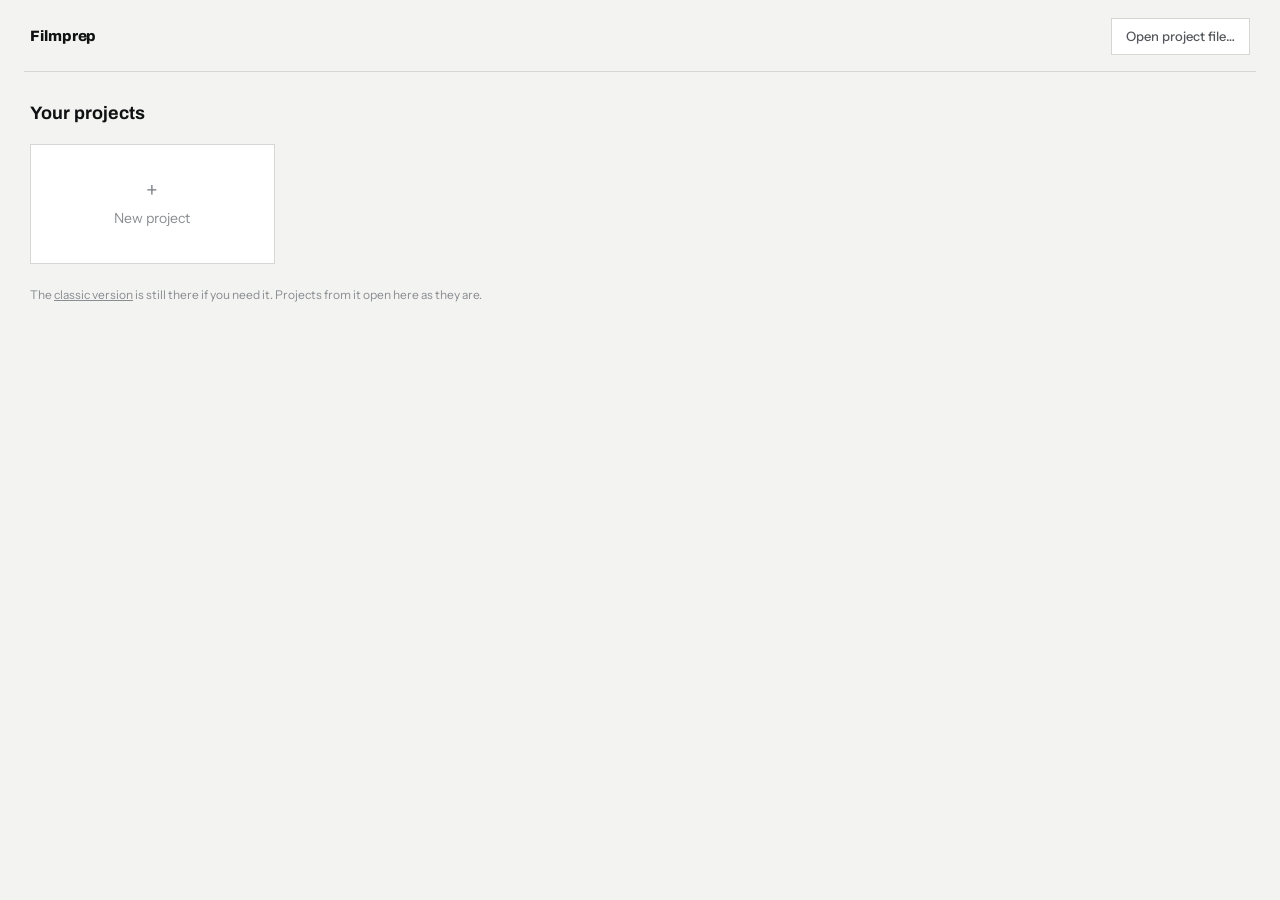
==== index.html @ c328f3a4 "Phase 5e: PDF exports for the shot list, breakdown, schedule and callsheet - New Rev. 08 PDF module " ====
<!doctype html>
<html lang="en">
<head>
<meta charset="utf-8">
<meta name="viewport" content="width=device-width, initial-scale=1, viewport-fit=cover">
<title>Filmprep</title>
<link rel="icon" href="data:,">
<link rel="preconnect" href="https://fonts.googleapis.com">
<link rel="preconnect" href="https://fonts.gstatic.com" crossorigin>
<link href="https://fonts.googleapis.com/css2?family=Instrument+Sans:ital,wght@0,400;0,500;0,600;0,700;1,400&family=Archivo:wght@500;600;700;800;900&family=Courier+Prime:wght@400;700&display=swap" rel="stylesheet">
<link rel="stylesheet" href="css/app.css">
<link rel="stylesheet" href="css/script.css">
<link rel="stylesheet" href="css/shotlist.css">
<link rel="stylesheet" href="css/breakdown.css">
<link rel="stylesheet" href="css/schedule.css">
<link rel="stylesheet" href="css/forms.css">
<link rel="stylesheet" href="css/floorplan.css">
</head>
<body>

<div id="boot" class="boot">Loading your projects…</div>

<!-- ============ home: your projects ============ -->
<div id="home" class="home" hidden>
  <header class="home-top">
    <span class="tb-brand is-static">Filmprep</span>
    <div class="tb-right">
      <button class="btn ghost" id="homeOpenFile" type="button">Open project file…</button>
      <input type="file" id="homeOpenFileInput" accept=".json,application/json" hidden>
    </div>
  </header>
  <main class="home-main">
    <h2>Your projects</h2>
    <p id="homeNotice" class="notice" hidden></p>
    <div class="home-grid" id="homeGrid"></div>
    <p class="home-foot">The <a href="classic/" id="classicLink" target="_blank" rel="noopener">classic version</a> is still there if you need it. Projects from it open here as they are.</p>
  </main>
</div>

<!-- ============ editor ============ -->
<div id="editor" class="appshell" hidden>
  <div class="appbar" id="appbar">
  <header class="topbar">
    <div class="tb-left">
      <button class="tb-brand" id="goHome" type="button" title="Back to your projects">Filmprep</button>
      <div class="tb-proj">
        <span class="dot" aria-hidden="true"></span>
        <b id="projName" title="Click to rename" tabindex="0"></b>
      </div>
    </div>
    <div class="tb-right">
      <button class="iconbtn" id="undoBtn" type="button" title="Undo (Ctrl/⌘ Z)" aria-label="Undo" disabled>
        <svg width="16" height="16" viewBox="0 0 16 16" fill="none" aria-hidden="true"><path d="M5.5 3.5L2.5 6.5l3 3" stroke="currentColor" stroke-width="1.4" stroke-linecap="round" stroke-linejoin="round"/><path d="M3 6.5h6.5a3.5 3.5 0 010 7H7" stroke="currentColor" stroke-width="1.4" stroke-linecap="round"/></svg>
      </button>
      <button class="iconbtn" id="redoBtn" type="button" title="Redo (Shift Ctrl/⌘ Z)" aria-label="Redo" disabled>
        <svg width="16" height="16" viewBox="0 0 16 16" fill="none" aria-hidden="true"><path d="M10.5 3.5l3 3-3 3" stroke="currentColor" stroke-width="1.4" stroke-linecap="round" stroke-linejoin="round"/><path d="M13 6.5H6.5a3.5 3.5 0 000 7H9" stroke="currentColor" stroke-width="1.4" stroke-linecap="round"/></svg>
      </button>
      <span class="tb-meta" id="saveMeta" aria-live="polite"></span>
      <button class="iconbtn" id="shareBtn" type="button" title="Save project file" aria-label="Save project file">
        <svg width="16" height="16" viewBox="0 0 16 16" fill="none" aria-hidden="true"><path d="M8 10V2.5M5 5.5l3-3 3 3" stroke="currentColor" stroke-width="1.4" stroke-linecap="round" stroke-linejoin="round"/><path d="M3 9v4.5h10V9" stroke="currentColor" stroke-width="1.4" stroke-linecap="round" stroke-linejoin="round"/></svg>
      </button>
      <button class="iconbtn iconbtn-lg" id="settingsBtn" type="button" title="Settings" aria-label="Settings">
        <svg width="19" height="19" viewBox="0 0 24 24" fill="none" stroke="currentColor" stroke-width="1.6" stroke-linecap="round" stroke-linejoin="round" aria-hidden="true"><circle cx="12" cy="12" r="3"/><path d="M19.4 15a1.65 1.65 0 0 0 .33 1.82l.06.06a2 2 0 1 1-2.83 2.83l-.06-.06a1.65 1.65 0 0 0-1.82-.33 1.65 1.65 0 0 0-1 1.51V21a2 2 0 1 1-4 0v-.09A1.65 1.65 0 0 0 9 19.4a1.65 1.65 0 0 0-1.82.33l-.06.06a2 2 0 1 1-2.83-2.83l.06-.06a1.65 1.65 0 0 0 .33-1.82 1.65 1.65 0 0 0-1.51-1H3a2 2 0 1 1 0-4h.09A1.65 1.65 0 0 0 4.6 9a1.65 1.65 0 0 0-.33-1.82l-.06-.06a2 2 0 1 1 2.83-2.83l.06.06a1.65 1.65 0 0 0 1.82.33H9a1.65 1.65 0 0 0 1-1.51V3a2 2 0 1 1 4 0v.09a1.65 1.65 0 0 0 1 1.51 1.65 1.65 0 0 0 1.82-.33l.06-.06a2 2 0 1 1 2.83 2.83l-.06.06a1.65 1.65 0 0 0-.33 1.82V9a1.65 1.65 0 0 0 1.51 1H21a2 2 0 1 1 0 4h-.09a1.65 1.65 0 0 0-1.51 1z"/></svg>
      </button>
      <button class="btn accent" id="exportBtn" type="button">Export</button>
    </div>
  </header>

  <nav class="tabbar" id="tabbar" aria-label="Pages">
    <button type="button" data-page="script">Script</button>
    <button type="button" data-page="shotlist">Shotlist</button>
    <button type="button" data-page="breakdown">Breakdown</button>
    <button type="button" data-page="schedule">Schedule</button>
    <button type="button" data-page="floorplan">Floor plan</button>
    <button type="button" data-page="callsheet">Callsheet</button>
    <button type="button" class="tb-more" id="moreBtn" aria-expanded="false">More <span class="car" aria-hidden="true">▾</span></button>
  </nav>
  <nav class="moredrop" id="moredrop" aria-label="More pages" hidden>
    <button type="button" data-page="camera">Camera</button>
    <button type="button" data-page="locations">Locations</button>
    <button type="button" data-page="sun">Sun path</button>
    <button type="button" data-page="crew">Crew</button>
  </nav>
  </div>

  <main id="page" class="page-host"></main>
</div>

<div id="modalHost"></div>
<div id="toast" class="toast" role="status" aria-live="polite" hidden></div>

<script src="js/store.js"></script>
<script src="js/legacy.js"></script>
<script src="js/script-parse.js"></script>
<script src="js/script.js"></script>
<script src="js/shotlist.js"></script>
<script src="js/breakdown.js"></script>
<script src="js/schedule.js"></script>
<script src="js/formpage.js"></script>
<script src="js/camera.js"></script>
<script src="js/locations.js"></script>
<script src="js/crew.js"></script>
<script src="js/sun.js"></script>
<script src="js/floorplan.js"></script>
<script src="js/callsheet.js"></script>
<script src="js/pdf.js"></script>
<script src="js/app.js"></script>
</body>
</html>
---- css/app.css ----
/* Filmprep, Rev. 08 design.
   Layout: a header bar with the project and history controls, the page tabs under it,
   then one working window per page. Hard corners, hairline rules, one orange accent. */
:root{
  --bg:#F3F3F1;
  --bg-raised:#FFFFFF;
  --ink:#101112;
  --ink-soft:#54575C;
  --ink-faint:#8A8D92;
  --line:#D6D6D3;
  --line-strong:#101112;
  --accent:#FF4311;
  --accent-ink:#FFFFFF;
  --danger:#C0392B;

  --cam:#1F6B4A; --light:#A86A00; --notes:#4B44A8;

  --font-ui:"Instrument Sans", ui-sans-serif, system-ui, -apple-system, "Segoe UI", sans-serif;
  --font-display:"Archivo", "Instrument Sans", ui-sans-serif, system-ui, sans-serif;
  --font-script:"Courier Prime", "Courier New", Courier, monospace;

  color-scheme:light;
}
@media (prefers-color-scheme: dark){
  :root:not([data-theme="light"]){
    --bg:#131315; --bg-raised:#1B1B1E; --ink:#F2F2F0; --ink-soft:#AFB1B5; --ink-faint:#717479;
    --line:#333336; --line-strong:#F2F2F0; --accent:#FF5A2E; --accent-ink:#131315; --danger:#E5675A;
    --cam:#7FD6AE; --light:#E8C24E; --notes:#A9A3EE;
    color-scheme:dark;
  }
}
:root[data-theme="dark"]{
  --bg:#131315; --bg-raised:#1B1B1E; --ink:#F2F2F0; --ink-soft:#AFB1B5; --ink-faint:#717479;
  --line:#333336; --line-strong:#F2F2F0; --accent:#FF5A2E; --accent-ink:#131315; --danger:#E5675A;
  --cam:#7FD6AE; --light:#E8C24E; --notes:#A9A3EE;
  color-scheme:dark;
}

*{ box-sizing:border-box; }
html, body{ margin:0; }
html{ scroll-padding-top:calc(var(--appbar-h, 0px) + 12px); }
body{ background:var(--bg); color:var(--ink); font-family:var(--font-ui); font-size:14px; line-height:1.45;
  -webkit-font-smoothing:antialiased; }
h1, h2, h3, h4{ margin:0; text-wrap:balance; }
button, input, select, textarea{ font:inherit; color:inherit; }
button{ cursor:pointer; }
a{ color:inherit; }
:focus-visible{ outline:2px solid var(--accent); outline-offset:2px; }
[hidden]{ display:none !important; }

.boot{ padding:40px 28px; color:var(--ink-faint); font-size:13px; }

/* ---------- buttons ---------- */
.btn{
  font-size:13px; font-weight:600; border:1px solid var(--line-strong); background:var(--bg-raised);
  color:var(--ink); padding:8px 14px; display:inline-flex; align-items:center; gap:7px; border-radius:0;
  white-space:nowrap;
}
.btn:hover{ background:var(--bg); }
.btn.ghost{ border-color:var(--line); color:var(--ink-soft); font-weight:500; }
.btn.ghost:hover{ color:var(--ink); border-color:var(--ink-soft); background:var(--bg-raised); }
.btn.solid{ background:var(--ink); color:var(--bg-raised); border-color:var(--ink); }
.btn.solid:hover{ background:var(--ink-soft); border-color:var(--ink-soft); }
.btn.accent{ background:var(--accent); color:var(--accent-ink); border-color:var(--accent); }
.btn.accent:hover{ filter:brightness(1.06); background:var(--accent); }
.btn[disabled]{ opacity:.4; cursor:default; }

.iconbtn{
  width:34px; height:34px; display:inline-flex; align-items:center; justify-content:center; flex:none;
  background:var(--bg-raised); border:1px solid var(--line); color:var(--ink-soft); padding:0; border-radius:0;
}
.iconbtn:hover:not([disabled]){ color:var(--ink); border-color:var(--ink-soft); }
.iconbtn[disabled]{ opacity:.35; cursor:default; }
.iconbtn.pulse{ animation:pulse .28s ease-out; }
@keyframes pulse{ 0%{ transform:scale(1); } 40%{ transform:scale(.9); } 100%{ transform:scale(1); } }

/* ---------- app shell ---------- */
.appshell{ min-height:100vh; padding:0 24px 48px; }
/* the header and the page tabs stay in view however far down a page goes */
.appbar{ position:sticky; top:0; z-index:60; background:var(--bg); margin:0 -24px 18px; padding:18px 24px 0;
  border-bottom:1px solid var(--line); }
.topbar{
  display:flex; align-items:center; justify-content:space-between; gap:18px; flex-wrap:wrap;
  padding:0 6px 16px; margin-bottom:6px; border-bottom:1px solid var(--line);
}
.tb-left{ display:flex; align-items:center; gap:16px; min-width:0; }
.tb-brand{
  font-family:var(--font-display); font-weight:800; font-size:15px; letter-spacing:-.005em;
  background:none; border:none; padding:0; color:var(--ink);
}
button.tb-brand:hover{ color:var(--ink-soft); }
.tb-brand.is-static{ cursor:default; }
.tb-proj{ display:flex; align-items:center; gap:9px; color:var(--ink-soft); font-size:13px;
  padding-left:16px; border-left:1px solid var(--line); min-width:0; }
.tb-proj .dot{ width:6px; height:6px; background:var(--accent); flex:none; }
.tb-proj b{ color:var(--ink); font-weight:600; cursor:text; white-space:nowrap; overflow:hidden;
  text-overflow:ellipsis; max-width:40ch; outline:none; border-bottom:1px solid transparent; }
.tb-proj b:hover{ border-bottom-color:var(--line); }
.tb-proj b[contenteditable="true"]{ border-bottom-color:var(--ink); overflow:visible; text-overflow:clip; }
.tb-right{ display:flex; align-items:center; gap:10px; }
.tb-meta{ font-size:12px; color:var(--ink-faint); min-width:9em; text-align:right; white-space:nowrap; }
.tb-meta.is-error{ color:var(--danger); }

/* page tabs, under the header */
.tabbar{ display:flex; align-items:center; gap:22px; margin-bottom:-1px; overflow-x:auto; scrollbar-width:none; }
.tabbar::-webkit-scrollbar{ display:none; }
.tabbar button{
  font-size:13.5px; color:var(--ink-soft); background:none; border:none; border-bottom:2px solid transparent;
  padding:10px 4px; white-space:nowrap; display:flex; align-items:center; gap:6px; border-radius:0;
}
.tabbar button:hover{ color:var(--ink); }
.tabbar button.active{ color:var(--ink); font-weight:600; border-bottom-color:var(--accent); }
.tabbar .car{ font-size:10px; }

.moredrop{ display:flex; flex-wrap:wrap; border:1px solid var(--line-strong); background:var(--bg-raised); margin:8px 0 14px; }
.moredrop button{
  flex:1 1 150px; display:flex; align-items:center; gap:10px; padding:13px 16px; font-size:13px; color:var(--ink-soft);
  background:none; border:none; border-right:1px solid var(--line); text-align:left; border-radius:0;
}
.moredrop button:last-child{ border-right:none; }
.moredrop button:hover{ color:var(--ink); background:var(--bg); }
.moredrop button.active{ color:var(--bg-raised); font-weight:600; background:var(--ink); }

/* a page: optional tool rail on the left, the working window on the right */
.shell-body{ display:grid; grid-template-columns:230px minmax(0, 1fr); gap:18px; align-items:start; }
.toolrail{ background:var(--bg-raised); border:1px solid var(--line); }
.tr-h{ font-size:11px; font-weight:600; color:var(--ink-faint); padding:14px 16px 10px; letter-spacing:.02em; }
.workwindow{ background:var(--bg-raised); border:1px solid var(--line); min-width:0; }
.pg-toolbar{ display:flex; align-items:center; justify-content:space-between; gap:16px; flex-wrap:wrap;
  padding:18px 20px; border-bottom:1px solid var(--line); }
.pg-toolbar .left{ display:flex; align-items:baseline; gap:14px; flex-wrap:wrap; }
.pg-toolbar h3{ font-family:var(--font-display); font-weight:700; font-size:16px; }
.pg-toolbar .count{ font-size:12.5px; color:var(--ink-faint); }

/* ---------- home ---------- */
.home{ min-height:100vh; padding:18px 24px 48px; }
.home-top{ display:flex; align-items:center; justify-content:space-between; gap:16px;
  padding:0 6px 16px; border-bottom:1px solid var(--line); }
.home-main{ padding:28px 6px; }
.home-main h2{ font-family:var(--font-display); font-weight:700; font-size:18px; margin-bottom:18px; }
/* cards share their hairlines (the -1px margins), and empty grid cells stay page-coloured */
.home-grid{ display:grid; grid-template-columns:repeat(auto-fill, minmax(210px, 1fr)); padding:0 1px 1px 0; }
.home-card{ background:var(--bg-raised); position:relative; min-height:120px; display:flex;
  border:1px solid var(--line); margin:0 -1px -1px 0; }
.home-card .open{
  flex:1; display:flex; flex-direction:column; gap:10px; padding:18px; text-align:left;
  background:none; border:none; border-radius:0; min-width:0;
}
.home-card .open:hover{ background:var(--bg); }
.home-card .hc-name{ font-family:var(--font-display); font-weight:700; font-size:14.5px; overflow-wrap:anywhere; padding-right:24px; }
.home-card .hc-name[contenteditable="true"]{ outline:none; border-bottom:1px solid var(--ink); cursor:text; }
.home-card .hc-meta{ font-size:11.5px; color:var(--ink-faint); margin-top:auto; }
.home-card .hc-menu{ position:absolute; top:10px; right:10px; width:26px; height:26px; background:none;
  border:1px solid transparent; color:var(--ink-faint); font-size:15px; line-height:1; padding:0; border-radius:0; }
.home-card .hc-menu:hover{ color:var(--ink); border-color:var(--line); background:var(--bg-raised); }
.home-card.new .open{ align-items:center; justify-content:center; color:var(--ink-faint); gap:6px; }
.home-card.new .open:hover{ color:var(--ink); }
.home-card.new .plus{ font-size:22px; line-height:1; }
.notice{ margin:0 0 18px; padding:12px 14px; border:1px solid var(--line); border-left:3px solid var(--accent);
  background:var(--bg-raised); font-size:13px; color:var(--ink-soft); max-width:760px; }
.home-foot{ margin-top:22px; font-size:12px; color:var(--ink-faint); }

/* ---------- popover menu ---------- */
.menu{ position:fixed; z-index:90; min-width:180px; background:var(--bg-raised); border:1px solid var(--line-strong);
  padding:4px 0; box-shadow:0 12px 28px -14px rgba(0,0,0,.35); }
.menu-label{ font-size:10.5px; font-weight:600; color:var(--ink-faint); letter-spacing:.04em; padding:8px 14px 4px; }
.menu-item{ display:flex; width:100%; align-items:center; justify-content:space-between; gap:16px; padding:8px 14px;
  font-size:13px; background:none; border:none; text-align:left; color:var(--ink); border-radius:0; }
.menu-item:hover:not([disabled]){ background:var(--bg); }
.menu-item[disabled]{ color:var(--ink-faint); cursor:default; }
.menu-item .hint{ font-size:11px; color:var(--ink-faint); }
.menu-item.danger{ color:var(--danger); }
.menu-item.armed{ font-weight:700; }
.menu-sep{ height:1px; background:var(--line); margin:4px 0; }

/* ---------- modal ---------- */
.modal-backdrop{ position:fixed; inset:0; z-index:100; background:rgba(10,10,12,.45); display:flex;
  align-items:flex-start; justify-content:center; padding:8vh 16px 16px; overflow-y:auto; }
.modal{ background:var(--bg-raised); border:1px solid var(--line-strong); width:100%; max-width:640px; }
.modal-head{ display:flex; align-items:center; justify-content:space-between; gap:12px; padding:16px 20px;
  border-bottom:1px solid var(--line); }
.modal-head h3{ font-family:var(--font-display); font-weight:700; font-size:16px; }
.modal-body{ padding:18px 20px 20px; display:grid; gap:14px; }
.modal-body > p{ margin:0; font-size:13px; color:var(--ink-soft); line-height:1.55; }

/* settings: dropdown lists */
.pref-cols{ display:flex; flex-wrap:wrap; gap:6px; }
.pref-cols button{ font-size:12.5px; padding:6px 11px; border:1px solid var(--line); background:var(--bg-raised);
  color:var(--ink-soft); border-radius:0; }
.pref-cols button.on{ border-color:var(--ink); color:var(--ink); background:var(--bg); font-weight:600; }
.pref-opts{ display:flex; flex-wrap:wrap; gap:6px; }
.pref-opt{ font-size:12.5px; padding:5px 10px; border:1px solid var(--line-strong); background:var(--bg-raised);
  border-radius:0; display:inline-flex; align-items:center; gap:6px; }
.pref-opt.off{ border-style:dashed; border-color:var(--line); color:var(--ink-faint); text-decoration:line-through; }
.pref-opt .x{ color:var(--ink-faint); font-size:13px; }
.pref-add{ display:flex; gap:8px; }
.pref-add input{ flex:1; min-width:0; padding:7px 9px; border:1px solid var(--line-strong); background:var(--bg-raised); border-radius:0; }
.seg{ display:inline-flex; border:1px solid var(--line); }
.seg button{ font-size:12.5px; padding:6px 12px; background:none; border:none; border-right:1px solid var(--line); color:var(--ink-soft); border-radius:0; }
.seg button:last-child{ border-right:none; }
.seg button.on{ background:var(--ink); color:var(--bg-raised); font-weight:600; }
.field-label{ font-size:11px; font-weight:600; color:var(--ink-faint); letter-spacing:.03em; }

/* ---------- toast ---------- */
.toast{ position:fixed; left:50%; bottom:24px; transform:translateX(-50%); z-index:120; background:var(--ink);
  color:var(--bg-raised); font-size:13px; padding:10px 16px; max-width:min(560px, calc(100vw - 32px)); }

/* ---------- narrow screens ---------- */
@media (max-width: 760px){
  .home{ padding:14px 16px 40px; }
  .appshell{ padding:0 16px 40px; }
  .appbar{ margin:0 -16px 14px; padding:10px 16px 0; }
  .topbar{ padding-bottom:10px; gap:10px; }
  .shell-body{ grid-template-columns:1fr; }
  .tb-meta{ display:none; }
  .tb-proj b{ max-width:20ch; }
}
@media (prefers-reduced-motion: reduce){
  .iconbtn.pulse{ animation:none; }
}
---- css/script.css ----
/* Script page, Rev. 08: scene rail on the left, the toolbars and the page on the right.
   The page itself is true scale (US Letter unless the imported PDF says otherwise),
   because pagination measures it: Courier Prime 12pt, 10 characters and 6 lines per inch. */
:root{
  --mark-shot:color-mix(in srgb, var(--accent) 22%, transparent);
  --mark-shot-hover:color-mix(in srgb, var(--accent) 38%, transparent);
  --mark-diverged:color-mix(in srgb, #F2B705 38%, transparent);
  --hl-orange:color-mix(in srgb, var(--accent) 35%, transparent);
  --hl-yellow:#FFE176; --hl-blue:#9AD1FF; --hl-green:#B6F0C2; --hl-pink:#FBC7D8; --hl-purple:#DAC8F2;
  --hl-ink:#101112;
  --paper-ink:var(--ink);
  --int-dot:#1858FF; --ext-dot:#1DAA5B; --night-dot:#8A5CF6;
}
@media (prefers-color-scheme: dark){
  :root:not([data-theme="light"]){ --mark-shot:color-mix(in srgb, var(--accent) 34%, transparent);
    --mark-shot-hover:color-mix(in srgb, var(--accent) 52%, transparent); --int-dot:#6E98FF; --ext-dot:#4CC983; --night-dot:#A98BFF; }
}
:root[data-theme="dark"]{ --mark-shot:color-mix(in srgb, var(--accent) 34%, transparent);
  --mark-shot-hover:color-mix(in srgb, var(--accent) 52%, transparent); --int-dot:#6E98FF; --ext-dot:#4CC983; --night-dot:#A98BFF; }

/* ---------- layout ---------- */
.script-shell{ grid-template-columns:230px minmax(0, 1fr); }
.script-rail{ position:sticky; top:calc(var(--appbar-h, 0px) + 12px); max-height:calc(100vh - var(--appbar-h, 0px) - 24px); display:flex; flex-direction:column; }
.rail-list{ overflow-y:auto; min-height:0; }
.rail-empty{ margin:0; padding:4px 16px 16px; font-size:12px; color:var(--ink-faint); line-height:1.55; }
.scene-item{ display:grid; grid-template-columns:28px minmax(0, 1fr); gap:10px; width:100%; text-align:left;
  padding:10px 16px; border:none; border-top:1px solid var(--line); background:none; border-radius:0; color:var(--ink); }
.scene-item:hover{ background:var(--bg); }
.scene-item.active{ background:var(--bg); box-shadow:inset 3px 0 0 var(--ink); }
.scene-item .n{ font-size:12.5px; color:var(--ink-faint); padding-top:1px; font-variant-numeric:tabular-nums; }
.scene-item.active .n{ color:var(--ink); font-weight:600; }
.scene-item .t{ min-width:0; }
.scene-item .slug{ display:block; font-weight:600; font-size:12px; text-transform:uppercase; letter-spacing:.01em;
  overflow-wrap:anywhere; }
.scene-item .meta{ display:block; color:var(--ink-faint); font-size:11px; margin-top:2px; }
.scene-item .tags{ display:flex; gap:4px; margin-top:6px; }
.tagdot{ width:5px; height:5px; display:block; }
.tagdot.int{ background:var(--int-dot); } .tagdot.ext{ background:var(--ext-dot); } .tagdot.night{ background:var(--night-dot); }

.script-main{ overflow:visible; }
.script-toolbars{ position:sticky; top:var(--appbar-h, 0px); z-index:40; background:var(--bg-raised); border-bottom:1px solid var(--line); }
.script-toolbar{ display:flex; align-items:center; gap:12px; padding:10px 16px; flex-wrap:wrap; }
.script-toolbar + .script-toolbar{ border-top:1px solid var(--line); }
.stb-group{ display:flex; align-items:center; gap:14px; }
.stb-group.tight{ gap:4px; }
.stb-divider{ width:1px; align-self:stretch; min-height:20px; background:var(--line); }
.stb-spacer{ flex:1; }
.pageno{ font-size:12.5px; color:var(--ink-faint); white-space:nowrap; font-variant-numeric:tabular-nums; }
.script-toggle{ display:flex; align-items:center; gap:6px; font-size:12.5px; color:var(--ink-soft); cursor:pointer; white-space:nowrap; }
.script-toggle input{ accent-color:var(--ink); width:13px; height:13px; margin:0; }

.tbtn{ display:inline-flex; align-items:center; gap:7px; font-size:12.5px; font-weight:500; color:var(--ink-soft);
  background:var(--bg-raised); border:1px solid var(--line); padding:6px 11px; white-space:nowrap; border-radius:0; }
.tbtn svg{ flex:none; }
.tbtn:hover:not([disabled]){ color:var(--ink); border-color:var(--ink-soft); }
.tbtn.on{ color:var(--ink); border-color:var(--ink); background:var(--bg); font-weight:600; }
.tbtn[disabled]{ opacity:.4; cursor:default; }
.tbtn.icon{ width:28px; height:28px; padding:0; justify-content:center; font-weight:600; }
.serif-t{ font-family:Georgia, "Times New Roman", serif; font-weight:700; font-style:italic; font-size:14px; line-height:1; width:14px; text-align:center; }
.stb-icon{ width:15px; height:15px; flex:none; }

/* mark-up tools: tools are squares, colours are swatches; the armed one gets a black ring */
.annot-tools{ display:flex; align-items:center; gap:6px; flex-wrap:wrap; }
.annot-tools.inert{ opacity:.35; pointer-events:none; }
.sat-tool{ position:relative; width:28px; height:28px; display:flex; align-items:center; justify-content:center;
  border:1px solid transparent; background:transparent; color:var(--ink-soft); padding:0; border-radius:0; }
.sat-tool:not(.sw):hover{ color:var(--ink); border-color:var(--line); }
.sat-tool:not(.sw).active{ background:var(--ink); color:var(--bg-raised); border-color:var(--ink); }
.sat-tool[data-key]::after{ content:attr(data-key); position:absolute; right:-3px; bottom:-4px; font-size:8px;
  font-weight:700; color:var(--ink-faint); line-height:1; }
.sat-tool.active[data-key]::after{ color:var(--ink); }
.sat-tool.sw{ width:16px; height:16px; border:1px solid var(--line-strong); margin:0 2px; }
.sat-tool.sw.active{ outline:2px solid var(--ink); outline-offset:2px; }
.sw[data-color="orange"]{ background:var(--hl-orange); } .sw[data-color="yellow"]{ background:var(--hl-yellow); }
.sw[data-color="blue"]{ background:var(--hl-blue); } .sw[data-color="green"]{ background:var(--hl-green); }

/* drawing bar */
.sdt-tool{ position:relative; width:30px; height:30px; display:flex; align-items:center; justify-content:center;
  border:1px solid transparent; background:transparent; color:var(--ink-soft); padding:0; border-radius:0; }
.sdt-tool .stb-icon{ width:17px; height:17px; }
.sdt-tool:hover{ color:var(--ink); border-color:var(--line); }
.sdt-tool.active{ background:var(--ink); border-color:var(--ink); color:var(--bg-raised); }
.sdt-tool[data-key]::after{ content:attr(data-key); position:absolute; right:-3px; bottom:-4px; font-size:8px;
  font-weight:700; color:var(--ink-faint); line-height:1; }
.sdt-tool.active[data-key]::after{ color:var(--ink); }
.sdt-swatch{ width:18px; height:18px; border:1px solid var(--line-strong); padding:0; border-radius:0; }
.sdt-swatch.active, .sdt-custom.active{ outline:2px solid var(--ink); outline-offset:2px; }
.sdt-custom{ position:relative; width:18px; height:18px; border:1px solid var(--line-strong); overflow:hidden; cursor:pointer;
  background:conic-gradient(#ff2d2d, #ff9a00, #ffe600, #46d160, #00c2d1, #2b6cff, #8b3cff, #ff2fb0, #ff2d2d); }
.sdt-custom input{ position:absolute; inset:0; width:100%; height:100%; opacity:0; cursor:pointer; border:0; padding:0; }
.sdt-width{ display:flex; align-items:center; gap:8px; font-size:12px; color:var(--ink-soft); }
.sdt-width input{ width:80px; accent-color:var(--ink); }
.sdt-wdot{ display:inline-block; border-radius:50%; flex:none; }
.draw-hint{ flex:1 1 200px; font-size:11.5px; color:var(--ink-faint); min-width:0; }
.script-draw-toolbar{ background:var(--bg); }

/* ---------- the page ---------- */
.page-area{ background:var(--bg); padding:36px 24px 60px; overflow-x:auto; }
.script-stage{ --sp-in:108px; position:relative; width:calc(var(--sp-in) * var(--sp-pw, 8.5)); margin:0 auto; }
.script-pages{ position:absolute; inset:0; z-index:0; pointer-events:none; }
.script-page{ position:absolute; left:0; right:0; background:var(--bg-raised); border:1px solid var(--line); }
.script-pagenums{ position:absolute; inset:0; pointer-events:none; z-index:2; }
.script-pagenums span{ position:absolute; right:var(--sp-in); font-family:var(--font-script);
  font-size:calc(var(--sp-in) / 6); color:var(--ink-faint); }
.script-body{ position:relative; z-index:1; white-space:pre-wrap; outline:none; color:var(--paper-ink);
  font-family:var(--font-script);
  font-size:calc(var(--sp-in) * 0.1 / 0.6);             /* 10 characters per inch */
  line-height:calc(var(--sp-in) / 6);                   /* 6 lines per inch */
  padding:calc(var(--sp-in) * var(--sp-padtop, 1)) var(--sp-in)
          calc(var(--sp-in) * var(--sp-padbot, 1)) calc(var(--sp-in) * 1.5);
  min-height:calc(var(--sp-in) * 11); }
.script-body:empty::before{ content:attr(data-placeholder); color:var(--ink-faint); }
/* one blank line before every element except speech under its own cue */
.script-body > div{ margin:calc(var(--sp-in) / 6) 0 0; }
.script-body > div:first-child{ margin-top:0; }
.sp-dialog, .sp-paren{ margin-top:0 !important; }
.sp-scene{ font-weight:700; text-transform:uppercase; position:relative; }
.sp-scene[data-num]::before{ content:attr(data-num); position:absolute; left:calc(var(--sp-in) * -0.5); font-weight:700; }
.sp-scene[data-num]::after{ content:attr(data-num); position:absolute; right:0; top:0; font-weight:700; }
.sp-char{ margin-left:calc(var(--sp-in) * 2.2) !important; text-transform:uppercase; }
.sp-paren{ margin-left:calc(var(--sp-in) * 1.6) !important; width:calc(var(--sp-in) * 2); }
.sp-dialog{ margin-left:calc(var(--sp-in) * 1.0) !important; width:calc(var(--sp-in) * 3.5); }
.sp-trans{ margin-left:calc(var(--sp-in) * 4.5) !important; text-transform:uppercase; }
.script-body b{ font-weight:700; }
.script-stage.script-editing .script-body{ caret-color:var(--accent); }
.script-stage.script-editing .script-page{ border-color:var(--ink-soft); }
.script-body.annot-armed{ cursor:crosshair; }

/* ---------- shots made from the script ----------
   Nothing here may cost the line width or height: a pixel wider and a full line wraps,
   every page break below it moves. Badges and labels are absolutely positioned. */
.script-shot-ref{ position:relative; background:var(--mark-shot); cursor:pointer; color:inherit; }
.script-shot-ref:hover, .script-shot-ref.ssr-open{ background:var(--mark-shot-hover); }
.script-shot-ref[data-diverged]{ background:var(--mark-diverged); }
.script-shot-ref[data-abut]{ box-shadow:inset 1px 0 0 0 var(--ink); }
.script-shot-ref[data-shot]::after{ content:attr(data-shot); position:absolute; left:0; bottom:100%; margin-bottom:1px;
  font-family:var(--font-ui); font-size:10.5px; font-weight:700; line-height:1.1; letter-spacing:.02em;
  padding:1.5px 4px; background:var(--ink); color:var(--bg-raised); white-space:nowrap; pointer-events:none;
  transform-origin:0 100%; transition:transform .2s cubic-bezier(.4,0,.6,1), opacity .12s linear; }
.script-shot-ref[data-tip]::before{ content:attr(data-tip); position:absolute; left:0; bottom:100%; margin-bottom:1px;
  background:var(--ink); color:var(--bg-raised); font-family:var(--font-ui); font-size:11.5px; font-weight:600;
  line-height:1.1; letter-spacing:.02em; padding:4.5px 8px; white-space:nowrap; z-index:41; pointer-events:none;
  opacity:0; transform-origin:0 100%; transform:scale(.45);
  transition:transform .26s cubic-bezier(.34,1.45,.5,1), opacity .1s linear; }
.script-shot-ref[data-tip]:hover::before, .script-shot-ref[data-tip].ssr-open::before{ transform:scale(1); opacity:1; }
.script-shot-ref[data-tip]:hover::after, .script-shot-ref[data-tip].ssr-open::after{ transform:scale(.5); opacity:0; }
@keyframes ssrTipOver{
  0%{ transform:scale(.5) rotate(0); opacity:0; } 30%{ transform:scale(1) rotate(-14deg); opacity:1; }
  52%{ transform:scale(1) rotate(7deg); } 72%{ transform:scale(1) rotate(-3.5deg); }
  88%{ transform:scale(1) rotate(1.5deg); } 100%{ transform:scale(1) rotate(0); }
}
.script-shot-ref[data-shot].ssr-settling::after{ animation:ssrTipOver .46s cubic-bezier(.3,.85,.4,1) both; }
/* the shot's note rides beside its label; the note element holds no text of its own */
.ssr-note{ position:absolute; left:0; bottom:100%; margin-bottom:1px; display:flex; align-items:stretch; width:max-content;
  font-style:normal; pointer-events:none; z-index:42; opacity:0; transform-origin:0 100%; transform:scale(.45);
  transition:transform .26s cubic-bezier(.34,1.45,.5,1), opacity .1s linear; }
.script-shot-ref[data-hasnote]::before{ display:none !important; }
.script-shot-ref[data-tip]:hover .ssr-note, .script-shot-ref[data-tip].ssr-open .ssr-note{ transform:scale(1); opacity:1; }
.ssr-note::before{ content:attr(data-tip); background:var(--ink); color:var(--bg-raised); font-family:var(--font-ui);
  font-size:11.5px; font-weight:600; line-height:1.1; letter-spacing:.02em; padding:4.5px 8px; white-space:nowrap; }
.ssr-note::after{ content:attr(data-note); background:var(--bg-raised); color:var(--ink); border:1px solid var(--ink);
  font-family:var(--font-ui); font-size:11.5px; font-weight:600; line-height:1.1; padding:3.5px 7px;
  white-space:nowrap; max-width:340px; overflow:hidden; text-overflow:ellipsis; }
.script-shot-ref.ref-flash{ animation:refFlash 1.6s ease-out; }
@keyframes refFlash{ 0%, 30%{ background:var(--accent); color:var(--accent-ink); } 100%{ background:var(--mark-shot); } }
.script-body.hide-highlights .script-shot-ref{ background:none; box-shadow:none; }
.script-body.hide-highlights .script-shot-ref::after,
.script-body.hide-highlights .script-shot-ref::before,
.script-body.hide-highlights .ssr-note{ display:none; }

/* ---------- mark-up: highlight, underline, strike, note ---------- */
.script-note-hl{ color:var(--hl-ink); }
.script-note-hl[data-color="orange"]{ background:var(--hl-orange); box-shadow:0 0 0 1px var(--hl-orange); color:inherit; }
.script-note-hl[data-color="yellow"]{ background:var(--hl-yellow); box-shadow:0 0 0 1px var(--hl-yellow); }
.script-note-hl[data-color="blue"]{ background:var(--hl-blue); box-shadow:0 0 0 1px var(--hl-blue); }
.script-note-hl[data-color="green"]{ background:var(--hl-green); box-shadow:0 0 0 1px var(--hl-green); }
.script-note-hl[data-color="pink"]{ background:var(--hl-pink); box-shadow:0 0 0 1px var(--hl-pink); }
.script-note-hl[data-color="purple"]{ background:var(--hl-purple); box-shadow:0 0 0 1px var(--hl-purple); }
.hl-wash{ animation:hlWash .5s ease-out; }
@keyframes hlWash{ from{ clip-path:inset(0 100% 0 0); } to{ clip-path:inset(0 0 0 0); } }
.script-note-underline{ text-decoration:underline; text-decoration-color:var(--ink-soft); text-decoration-thickness:2px; text-underline-offset:2px; }
.script-note-strike{ text-decoration:line-through; text-decoration-color:var(--ink); text-decoration-thickness:2px; }
.script-note-comment{ border-bottom:2px dotted var(--accent); cursor:pointer; position:relative; }
.script-note-comment::before{ content:attr(data-note); position:absolute; left:0; top:100%; margin-top:5px;
  background:var(--bg-raised); color:var(--ink); border:1px solid var(--ink); font-family:var(--font-ui);
  font-size:13px; line-height:1.4; padding:7px 10px; white-space:pre-wrap; width:max-content; max-width:300px;
  z-index:45; pointer-events:none; opacity:0; transform-origin:0 0; transform:scale(.55);
  transition:transform .24s cubic-bezier(.34,1.4,.5,1), opacity .1s linear; }
.script-note-comment:hover::before,
.script-shot-ref:hover .script-note-comment::before,
.script-shot-ref.ssr-open .script-note-comment::before{ opacity:1; transform:scale(1); }
.script-body.hide-annot-hl .script-note-hl{ background:none !important; box-shadow:none !important; color:inherit !important; }
.script-body.hide-annot-hl .script-note-underline, .script-body.hide-annot-hl .script-note-strike{ text-decoration:none; }
.script-body.hide-annot-notes .script-note-comment{ border-bottom-color:transparent; cursor:text; }
.script-body.hide-annot-notes .script-note-comment::before{ display:none; }

/* in dark mode the page is dark too; highlighter pastels keep dark text, like real ink */
@media (prefers-color-scheme: dark){
  :root:not([data-theme="light"]) .script-note-hl:not([data-color="orange"]){ color:var(--hl-ink); }
}

/* ---------- drawing layer ---------- */
.script-draw-layer{ position:absolute; inset:0; width:100%; height:100%; z-index:3; overflow:visible; pointer-events:none; touch-action:none; }
.script-stage.drawing .script-draw-layer{ pointer-events:auto; cursor:crosshair; }
.script-stage.drawing .script-body{ caret-color:transparent; user-select:none; pointer-events:none; }
.script-stage.text-on-top .script-body{ z-index:4; }
.script-stage.drawing[data-dtool="select"] .script-draw-layer{ cursor:default; }
.script-stage.drawing[data-dtool="eraser"] .script-draw-layer{ cursor:cell; }
.script-stage.drawing[data-dtool="select"] .dw-item{ cursor:move; }
.dw-catch, .dw-item{ pointer-events:none; }
.script-stage.drawing .dw-catch{ pointer-events:all; }
.script-stage.drawing .dw-item{ pointer-events:visibleStroke; }
.script-stage.drawing .dw-item[data-dt="rect"], .script-stage.drawing .dw-item[data-dt="ellipse"]{ pointer-events:all; }
.dw-selbox{ fill:none; stroke:var(--accent); stroke-width:1; stroke-dasharray:4 3; pointer-events:none; }
.dw-handle{ fill:var(--bg-raised); stroke:var(--accent); stroke-width:1.2; cursor:nwse-resize; }
.dw-marquee{ fill:color-mix(in srgb, var(--accent) 10%, transparent); stroke:var(--accent); stroke-width:1; stroke-dasharray:4 3; pointer-events:none; }
/* black ink is stored as black; it's drawn in the page's ink so it shows in dark mode */
@media (prefers-color-scheme: dark){
  :root:not([data-theme="light"]) .dw-item[stroke="#111111" i]{ stroke:var(--ink); }
  :root:not([data-theme="light"]) .sdt-swatch[data-dcolor="#111111" i]{ background:var(--ink) !important; }
}
:root[data-theme="dark"] .dw-item[stroke="#111111" i]{ stroke:var(--ink); }
:root[data-theme="dark"] .sdt-swatch[data-dcolor="#111111" i]{ background:var(--ink) !important; }

/* ---------- treatment pages ---------- */
.script-body[data-mode="treatment"]{ padding:0 !important; min-height:0; font-family:var(--font-ui); }
.script-body[data-mode="treatment"]:empty::before{ content:none; }
.script-stage[data-mode="treatment"] .script-pages, .script-stage[data-mode="treatment"] .script-pagenums{ display:none; }
.tm-doc{ display:flex; flex-direction:column; align-items:center; gap:22px; width:100%; }
.tm-page{ position:relative; background:#fff; border:1px solid var(--line-strong); overflow:hidden; user-select:text;
  width:min(100%, var(--tm-w)); container-type:inline-size; }
.tm-img{ display:block; width:100%; height:100%; object-fit:fill; user-select:none; -webkit-user-drag:none; pointer-events:none; }
.tm-text{ position:absolute; inset:0; }
.tm-t{ position:absolute; white-space:pre; transform-origin:0 0; color:transparent; line-height:1; cursor:text;
  font-family:"Instrument Sans", sans-serif; mix-blend-mode:multiply; }
.tm-t::selection{ background:color-mix(in srgb, var(--accent) 35%, transparent); color:transparent; }
.tm-t .script-shot-ref, .tm-t .script-note-hl{ color:transparent !important; box-shadow:none; }

/* ---------- selection bar and floating panels ---------- */
.script-size-toolbar{ position:fixed; z-index:85; display:flex; flex-direction:column; gap:7px; background:var(--bg-raised);
  border:1px solid var(--line-strong); padding:8px; box-shadow:0 12px 28px -14px rgba(0,0,0,.4); }
.sst-group{ display:flex; flex-direction:column; gap:5px; }
.sst-group-annot{ border-top:1px solid var(--line); padding-top:7px; }
.sst-label{ font-size:10.5px; font-weight:600; color:var(--ink-faint); letter-spacing:.03em; }
.sst-row{ display:flex; align-items:center; gap:3px; flex-wrap:wrap; }
.script-size-btn{ display:flex; flex-direction:column; align-items:center; gap:1px; min-width:34px; padding:4px 8px 3px;
  border:1px solid var(--line); background:var(--bg-raised); color:var(--ink); border-radius:0; }
.script-size-btn:hover{ background:var(--ink); color:var(--bg-raised); border-color:var(--ink); }
.ssb-key{ font-size:9px; font-weight:600; color:var(--ink-faint); line-height:1; }
.script-size-btn:hover .ssb-key{ color:var(--bg-raised); opacity:.7; }
.ssb-label{ font-size:12px; font-weight:700; line-height:1.3; }
.script-annot-btn{ width:28px; height:28px; display:flex; align-items:center; justify-content:center; padding:0;
  border:1px solid var(--line); background:var(--bg-raised); color:var(--ink); border-radius:0; }
.script-annot-btn:hover{ border-color:var(--ink); }
.script-annot-btn.swatch{ width:22px; height:22px; margin:0 2px; border-color:var(--line-strong); }

.float-panel{ position:fixed; z-index:86; width:340px; max-width:calc(100vw - 16px); background:var(--bg-raised);
  border:1px solid var(--line-strong); padding:14px; box-shadow:0 12px 28px -14px rgba(0,0,0,.4); display:grid; gap:12px; }
.fpn-head{ display:flex; align-items:center; justify-content:space-between; gap:10px; }
.fpn-title{ font-family:var(--font-display); font-weight:700; font-size:14px; }
.fpn-row{ display:grid; gap:5px; }
.fpn-label{ font-size:11px; font-weight:600; color:var(--ink-faint); letter-spacing:.02em; }
.fpn-opts{ display:flex; flex-wrap:wrap; gap:4px; }
.fpn-opts .opt{ font-size:12px; padding:4px 9px; border:1px solid var(--line); background:var(--bg-raised); color:var(--ink); border-radius:0; }
.fpn-opts .opt:hover{ border-color:var(--ink); }
.fpn-opts .opt.on{ background:var(--ink); color:var(--bg-raised); border-color:var(--ink); }
.fpn-empty{ font-size:12px; color:var(--ink-faint); }
.fpn-text{ width:100%; resize:vertical; padding:7px 9px; font-size:13px; line-height:1.45; border:1px solid var(--line-strong);
  background:var(--bg-raised); color:var(--ink); border-radius:0; }
.fpn-text:focus{ outline:none; border-color:var(--ink); }
.fpn-foot{ display:flex; justify-content:flex-end; }
.fpn-remove{ justify-self:start; }
.btn.small{ font-size:12px; padding:5px 10px; }
.btn.danger{ color:var(--danger); border-color:var(--danger); }
.btn.danger:hover{ background:var(--danger); color:var(--bg-raised); }

/* ---------- modals on this page ---------- */
.modal-actions{ display:flex; gap:8px; justify-content:flex-end; flex-wrap:wrap; align-items:center; }
.modal-actions .spacer{ flex:1; }
.modal-actions.stack{ flex-direction:column; align-items:stretch; }
.modal-actions.stack .btn{ justify-content:center; }
.compare-textarea{ width:100%; min-height:180px; resize:vertical; padding:10px 12px; font-family:var(--font-script);
  font-size:12.5px; border:1px solid var(--line-strong); background:var(--bg); color:var(--ink); border-radius:0; }
.compare-summary{ font-size:13px; color:var(--ink-soft); line-height:1.55; padding:10px 12px; background:var(--bg); }
.compare-summary b{ color:var(--ink); }
.compare-summary ul{ margin:6px 0 0; padding-left:18px; }
.compare-diff{ max-height:44vh; overflow:auto; border:1px solid var(--line); padding:10px 12px; font-family:var(--font-script);
  font-size:12px; line-height:1.65; white-space:pre-wrap; }
.cdiff-line{ padding:0 4px; }
.cdiff-same{ color:var(--ink-faint); }
.cdiff-removed{ background:color-mix(in srgb, var(--danger) 16%, transparent); text-decoration:line-through; }
.cdiff-added{ background:color-mix(in srgb, var(--ext-dot) 20%, transparent); }

/* ---------- flourishes ---------- */
@keyframes scriptRevealIn{
  0%{ opacity:0; clip-path:inset(0 100% 0 0); transform:translateY(3px); }
  10%{ opacity:1; } 85%{ clip-path:inset(0 0 0 0); }
  100%{ opacity:1; clip-path:inset(0 0 0 0); transform:translateY(0); }
}
.script-reveal{ animation:scriptRevealIn 1100ms cubic-bezier(.16,.8,.22,1) both; animation-delay:calc(var(--ri, 0) * 40ms); }
@keyframes scriptShineSweep{ from{ transform:translateY(-15%); } to{ transform:translateY(125%); } }
.script-shine-sweep{ position:absolute; left:0; right:0; top:-10%; height:40%; pointer-events:none; z-index:3;
  background:linear-gradient(180deg, transparent, color-mix(in srgb, var(--accent) 10%, transparent), transparent);
  animation:scriptShineSweep 2400ms cubic-bezier(.3,0,.3,1) both; }
.gs-cast{ animation:gsCast 650ms cubic-bezier(.22,.8,.28,1) both; }
@keyframes gsCast{ 0%{ transform:scale(1); } 30%{ transform:scale(1.06); box-shadow:0 0 0 3px color-mix(in srgb, var(--accent) 45%, transparent); } 100%{ transform:scale(1); } }
.magic-burst{ position:fixed; z-index:300; pointer-events:none; width:0; height:0; }
.magic-ring{ position:absolute; left:0; top:0; width:16px; height:16px; margin:-8px 0 0 -8px; border-radius:50%;
  border:2px solid var(--accent); opacity:0; animation:magicRing 750ms cubic-bezier(.15,.7,.3,1) both; }
@keyframes magicRing{ 0%{ opacity:.85; transform:scale(.3); } 100%{ opacity:0; transform:scale(9); } }
.magic-particle{ position:absolute; left:0; top:0; width:var(--ms,6px); height:var(--ms,6px);
  margin:calc(var(--ms,6px) / -2) 0 0 calc(var(--ms,6px) / -2); background:var(--mc, var(--accent)); opacity:0;
  animation:magicParticle var(--md,900ms) cubic-bezier(.16,.8,.24,1) both; animation-delay:var(--mdelay,0ms); }
.magic-particle.mp-star{ clip-path:polygon(50% 0%,63% 38%,100% 38%,69% 60%,82% 100%,50% 76%,18% 100%,31% 60%,0% 38%,37% 38%); }
@keyframes magicParticle{
  0%{ opacity:0; transform:translate(0,0) scale(.3) rotate(0); } 18%{ opacity:1; } 70%{ opacity:.9; }
  100%{ opacity:0; transform:translate(var(--dx,0), var(--dy,-60px)) scale(1) rotate(var(--rot,90deg)); }
}
.poof-host{ position:fixed; z-index:300; pointer-events:none; width:0; height:0; }
.poof-puff{ position:absolute; left:0; top:0; width:var(--ps,14px); height:var(--ps,14px); margin:calc(var(--ps,14px) / -2) 0 0 calc(var(--ps,14px) / -2);
  background:radial-gradient(circle, rgba(255,255,255,.95) 0%, rgba(190,190,198,.6) 55%, rgba(170,170,182,0) 76%);
  border-radius:50%; opacity:0; animation:poofDrift var(--pd,520ms) cubic-bezier(.2,.8,.3,1) both; animation-delay:var(--pdelay,0ms); }
@keyframes poofDrift{ 0%{ opacity:0; transform:translate(0,0) scale(.35); } 22%{ opacity:.9; }
  100%{ opacity:0; transform:translate(var(--dx,0), var(--dy,-30px)) scale(var(--pscale,1.8)); } }

@media (prefers-reduced-motion: reduce){
  .script-reveal, .script-shine-sweep, .gs-cast, .hl-wash, .script-shot-ref.ref-flash{ animation:none; }
  .script-shot-ref[data-shot].ssr-settling::after{ animation:none; }
  .script-shot-ref[data-tip]::before, .script-shot-ref[data-shot]::after, .ssr-note, .script-note-comment::before{ transition:none; }
  .magic-burst, .poof-host, .script-shine-sweep{ display:none; }
}

/* ---------- narrow screens: the rail folds above the page, the page scrolls sideways ---------- */
@media (max-width: 1100px){
  .script-shell{ grid-template-columns:1fr; }
  .script-rail{ position:static; max-height:none; }
  .rail-list{ display:flex; overflow-x:auto; }
  .scene-item{ flex:0 0 200px; border-top:none; border-right:1px solid var(--line); }
}
@media (max-width: 760px){
  .script-toolbars{ position:static; }
  .page-area{ padding:20px 12px 40px; }
  .script-toolbar{ padding:8px 10px; gap:8px; }
}
---- css/shotlist.css ----
/* Shotlist, Rev. 08: one hairline table, a black band per scene, cells that look like
   text until you point at them. */
.shotlist .right{ display:flex; gap:8px; flex-wrap:wrap; }
.sl-table-wrap{ overflow-x:auto; }
.sl-empty{ padding:28px 20px 32px; display:grid; gap:14px; justify-items:start; }
.sl-empty p{ margin:0; color:var(--ink-soft); max-width:60ch; line-height:1.55; }

table.sl{ width:100%; border-collapse:collapse; font-size:13px; min-width:1500px; }
table.sl thead th{ text-align:left; font-size:10.5px; font-weight:700; letter-spacing:.04em; color:var(--ink-faint);
  padding:11px 10px; border-bottom:1px solid var(--line-strong); border-top:1px solid var(--line); border-right:1px solid var(--line);
  white-space:nowrap; background:var(--bg); }
table.sl thead th:last-child{ border-right:none; }
table.sl td{ padding:5px 8px; border-bottom:1px solid var(--line); border-right:1px solid var(--line); vertical-align:middle; }
table.sl td:last-child{ border-right:none; }
table.sl tr.shot-row:nth-child(even) td{ background:color-mix(in srgb, var(--ink) 3%, var(--bg-raised)); }
table.sl tr.shot-row:hover td{ background:color-mix(in srgb, var(--accent) 6%, var(--bg-raised)); }
table.sl td.num{ font-weight:700; font-variant-numeric:tabular-nums; white-space:nowrap; padding-left:12px; }
table.sl td.num.muted{ color:var(--ink-faint); font-weight:500; }
table.sl td.wide{ min-width:200px; }

/* cells read as text until you point at them */
.cell-in, .cell-sel{ width:100%; font-size:13px; color:var(--ink); background:transparent; border:1px solid transparent;
  padding:4px 5px; border-radius:0; font-family:var(--font-ui); line-height:1.4; }
.cell-in.mono{ font-variant-numeric:tabular-nums; }
.cell-in::placeholder{ color:var(--ink-faint); opacity:.7; }
textarea.cell-in{ resize:none; overflow:hidden; display:block; min-height:28px; }
.cell-sel{ cursor:pointer; -webkit-appearance:none; appearance:none; padding-right:16px;
  background-image:linear-gradient(45deg, transparent 50%, var(--ink-faint) 50%), linear-gradient(135deg, var(--ink-faint) 50%, transparent 50%);
  background-position:calc(100% - 9px) 52%, calc(100% - 5px) 52%; background-size:4px 4px; background-repeat:no-repeat; }
.cell-sel option{ color:var(--ink); background:var(--bg-raised); }
.cell-in:hover, .cell-sel:hover{ border-color:var(--line); }
.cell-in:focus, .cell-sel:focus{ border-color:var(--ink); outline:none; background-color:var(--bg-raised); }

/* drag handle and row menu */
th.grip-col, td.grip-col{ width:26px; min-width:26px; padding:0 0 0 6px; }
.grip{ display:inline-block; cursor:grab; color:var(--ink-faint); font-size:12px; letter-spacing:-2px; padding:6px 4px;
  touch-action:none; user-select:none; }
.grip:hover{ color:var(--ink); }
th.act-col, td.act-col{ width:36px; min-width:36px; padding:0 4px; text-align:center; }
.row-menu{ width:26px; height:26px; border:1px solid transparent; background:none; color:var(--ink-faint); font-size:15px;
  line-height:1; padding:0; border-radius:0; }
.row-menu:hover, .row-menu:focus-visible{ color:var(--ink); border-color:var(--line); }
tr.shot-row.dragging td{ opacity:.35; }
body.sl-dragging, body.sl-dragging *{ cursor:grabbing !important; user-select:none; }
tr.drop-before td{ box-shadow:inset 0 2px 0 var(--accent); }
tr.drop-after td{ box-shadow:inset 0 -2px 0 var(--accent); }
tr.row-flash td{ animation:slRowFlash 1.6s ease-out; }
@keyframes slRowFlash{ 0%, 25%{ background:color-mix(in srgb, var(--accent) 22%, var(--bg-raised)); } 100%{ background:transparent; } }

/* thumbnail: the shot's first storyboard frame */
td.thumb-col{ padding:4px 8px; }
.thumb{ position:relative; width:56px; height:36px; display:flex; align-items:center; justify-content:center; padding:0;
  border:1px dashed var(--line); background:var(--bg); color:var(--ink-faint); font-size:15px; border-radius:0; overflow:hidden; }
.thumb:hover{ border-color:var(--ink-soft); color:var(--ink); }
.thumb.has{ border:1px solid var(--line-strong); background:var(--ink); }
.thumb img{ width:100%; height:100%; object-fit:cover; display:block; }
.thumb-n{ position:absolute; right:0; bottom:0; font-size:9px; font-weight:700; background:var(--ink); color:var(--bg-raised); padding:1px 3px; }

/* the scene band: grey, a firm rule above, the number in orange */
tr.scenebreak td{ background:color-mix(in srgb, var(--ink) 7%, var(--bg-raised)); color:var(--ink); padding:6px 12px; border-right:none;
  border-top:1px solid var(--line-strong); }
.sb{ display:flex; align-items:center; gap:10px; flex-wrap:wrap; }
.sb-num{ display:inline-flex; align-items:center; gap:2px; color:var(--accent); font-size:11.5px; font-weight:700; letter-spacing:.03em; }
.sb-in, .sb-sel{ background:transparent; border:1px solid transparent; color:var(--ink); font-size:11.5px; font-weight:700;
  letter-spacing:.03em; text-transform:uppercase; padding:3px 4px; border-radius:0; font-family:var(--font-ui); }
.sb-in.num{ color:var(--accent); width:4.5ch; }
.sb-in.name{ min-width:12ch; width:28ch; max-width:100%; }
.sb-in::placeholder{ color:var(--ink-faint); }
.sb-in:hover, .sb-sel:hover{ border-color:var(--line); }
.sb-in:focus, .sb-sel:focus{ border-color:var(--ink); outline:none; background-color:var(--bg-raised); }
.sb-sel{ cursor:pointer; -webkit-appearance:none; appearance:none; padding-right:16px; color:var(--ink-soft);
  background-image:linear-gradient(45deg, transparent 50%, currentColor 50%), linear-gradient(135deg, currentColor 50%, transparent 50%);
  background-position:calc(100% - 9px) 55%, calc(100% - 5px) 55%; background-size:4px 4px; background-repeat:no-repeat; }
.sb-sel option{ color:var(--ink); background:var(--bg-raised); text-transform:none; }
.sb-count{ font-size:11px; color:var(--ink-faint); font-weight:500; }
.sb-spacer{ flex:1; }
.sb-btn{ font-size:11.5px; font-weight:600; color:var(--ink-soft); background:var(--bg-raised); padding:3px 9px; border-radius:0;
  border:1px solid var(--line); }
.sb-btn:hover, .sb-btn:focus-visible{ color:var(--ink); border-color:var(--ink-soft); }
.sb-btn.icon{ padding:3px 7px; font-size:13px; line-height:1; }

/* the Columns menu */
.cols-menu{ padding-bottom:8px; }
.menu-check{ display:flex; align-items:center; gap:8px; padding:5px 14px; font-size:13px; cursor:pointer; }
.menu-check input{ accent-color:var(--ink); margin:0; }
.menu-note{ font-size:11px; color:var(--ink-faint); padding:8px 14px 0; margin-top:4px; border-top:1px solid var(--line); max-width:220px; line-height:1.45; }

@media (max-width: 760px){
  .shotlist .pg-toolbar .right{ width:100%; }
}
---- css/breakdown.css ----
/* Breakdown, Rev. 08: hairline cards, the scene's needs on a grey left column,
   its images and shots on the right. Fields read as text until you point at them. */
.bd-cards{ padding:22px; display:grid; gap:18px; }
.bd-empty{ display:grid; gap:14px; justify-items:start; padding:6px 0 10px; }
.bd-empty p{ margin:0; color:var(--ink-soft); max-width:60ch; line-height:1.55; }

.bcard{ border:1px solid var(--line); display:grid; grid-template-columns:280px minmax(0, 1fr); scroll-margin-top:16px; }
.bcard-left{ padding:18px; border-right:1px solid var(--line); background:var(--bg); min-width:0; }
.bcard-right{ padding:18px; display:flex; flex-direction:column; gap:14px; min-width:0; }
.bcard-eyebrow{ display:flex; gap:10px; align-items:baseline; margin-bottom:4px; }
.bcard-scene{ font-size:11px; color:var(--accent); font-weight:700; letter-spacing:.03em; white-space:nowrap; }
.bcard-slug{ font-size:11px; color:var(--ink-faint); text-transform:uppercase; letter-spacing:.03em; flex:1; min-width:0; }
.bcard-menu{ width:24px; height:22px; padding:0; border:1px solid transparent; background:none; color:var(--ink-faint);
  font-size:15px; line-height:1; border-radius:0; align-self:center; }
.bcard-menu:hover, .bcard-menu:focus-visible{ color:var(--ink); border-color:var(--line); }

/* in-place fields */
.bcard-title, .bcard-summary, .baction, .bd-li{ width:100%; border:1px solid transparent; background:transparent; color:var(--ink);
  font-family:var(--font-ui); border-radius:0; padding:3px 5px; margin-left:-6px; }
.bcard-title{ font-family:var(--font-display); font-weight:700; font-size:17px; margin-bottom:2px; }
.bcard-summary, .baction{ resize:none; overflow:hidden; display:block; line-height:1.5; min-height:26px; }
.bcard-summary{ font-size:12.5px; color:var(--ink-soft); margin-bottom:12px; }
.baction{ font-size:13px; color:var(--ink-soft); }
.bd-li{ font-size:12.5px; color:var(--ink-soft); padding:2px 5px; }
.bcard-title::placeholder, .bcard-summary::placeholder, .baction::placeholder, .bd-li::placeholder{ color:var(--ink-faint); opacity:.75; }
.bcard-title:hover, .bcard-summary:hover, .baction:hover, .bd-li:hover{ border-color:var(--line); }
.bcard-title:focus, .bcard-summary:focus, .baction:focus, .bd-li:focus{ border-color:var(--ink); outline:none; background:var(--bg-raised); }

.btag{ margin-bottom:12px; }
.btag b, .bcrew b{ display:block; font-size:10.5px; font-weight:700; color:var(--ink-faint); letter-spacing:.04em; margin-bottom:2px; }
.bd-list{ margin:0; padding:0 0 0 14px; list-style:none; }
.bd-list li{ position:relative; }
.bd-list li::before{ content:""; position:absolute; left:-10px; top:12px; width:4px; height:1px; background:var(--ink-faint); }

/* images: the scene's two slots, then a thumb pair on every shot */
.bslots{ display:grid; grid-template-columns:repeat(2, minmax(0, 300px)); gap:10px; }
.bslot{ position:relative; aspect-ratio:4/3; min-width:0; background:var(--bg); border:1px dashed var(--line); border-radius:0;
  display:flex; align-items:center; justify-content:center; font-size:11.5px; color:var(--ink-faint); text-align:center; padding:0; }
button.bslot:hover{ border-color:var(--ink-soft); color:var(--ink); }
.bslot.has{ border:1px solid var(--line); display:block; aspect-ratio:auto; }
.bslot-label{ position:absolute; left:0; top:0; z-index:1; font-size:9.5px; font-weight:700; letter-spacing:.04em; text-transform:uppercase;
  background:var(--ink); color:var(--bg-raised); padding:2px 6px; pointer-events:none; }
.bslot-grid{ display:grid; grid-template-columns:1fr; gap:2px; }
.bslot.many .bslot-grid{ grid-template-columns:1fr 1fr; }
.bslot-img{ display:block; padding:0; border:none; border-radius:0; background:var(--ink); aspect-ratio:4/3; overflow:hidden; cursor:zoom-in; }
.bslot-img img{ width:100%; height:100%; object-fit:cover; display:block; }
.bslot-img:hover img{ opacity:.88; }
.bslot-add{ aspect-ratio:4/3; border:1px dashed var(--line); background:var(--bg); color:var(--ink-faint); font-size:18px; border-radius:0; padding:0; }
.bslot:not(.many) .bslot-add{ aspect-ratio:auto; height:30px; font-size:14px; }
.bslot-add:hover{ color:var(--ink); border-color:var(--ink-soft); }

.bshots{ display:grid; }
.bshots-empty{ margin:0; font-size:13px; color:var(--ink-faint); }
.bshot-row{ display:grid; grid-template-columns:38px minmax(0, 1fr) 76px 76px; gap:12px; padding:12px 0; border-top:1px solid var(--line); align-items:start; }
.bshot-row:first-child{ border-top:none; padding-top:2px; }
.bnum{ font-size:13px; font-weight:700; color:var(--ink); background:none; border:1px solid transparent; border-radius:0;
  padding:3px 4px; text-align:left; font-variant-numeric:tabular-nums; }
.bnum:hover, .bnum:focus-visible{ color:var(--accent); border-color:var(--line); }
.bshot-body{ min-width:0; }
.btags{ display:flex; gap:6px; margin:3px 0 4px; flex-wrap:wrap; }
.btags span{ font-size:10px; font-weight:700; letter-spacing:.03em; border:1px solid var(--line-strong); padding:2px 6px; text-transform:uppercase; }
.bcrew{ margin-top:6px; padding-left:8px; border-left:2px solid var(--line); }
.bshot-thumb{ position:relative; width:76px; height:54px; border:1px dashed var(--line); background:var(--bg); border-radius:0; padding:0;
  display:flex; align-items:center; justify-content:center; font-size:10px; color:var(--ink-faint); text-align:center; overflow:hidden; }
.bshot-thumb:hover{ border-color:var(--ink-soft); color:var(--ink); }
.bshot-thumb.has{ border:1px solid var(--line-strong); background:var(--ink); cursor:zoom-in; }
.bshot-thumb img{ width:100%; height:100%; object-fit:cover; display:block; }
.bshot-thumb .thumb-n{ position:absolute; right:0; bottom:0; font-size:9px; font-weight:700; background:var(--ink); color:var(--bg-raised); padding:1px 3px; }
.bcard-addshot{ align-self:flex-start; }

/* the image viewer */
.modal.modal-wide{ max-width:920px; }
.bd-gallery{ display:grid; grid-template-columns:repeat(auto-fill, minmax(240px, 1fr)); gap:14px; max-height:70vh; overflow:auto; }
.bd-gallery figure{ margin:0; border:1px solid var(--line); }
.bd-gallery img{ width:100%; display:block; background:var(--ink); }
.bd-gallery figcaption{ display:flex; gap:8px; padding:8px; border-top:1px solid var(--line); }

@media (max-width: 860px){
  .bcard{ grid-template-columns:1fr; }
  .bcard-left{ border-right:none; border-bottom:1px solid var(--line); }
}
@media (max-width: 560px){
  .bd-cards{ padding:12px; }
  .bslots{ grid-template-columns:1fr 1fr; gap:6px; }
  .bshot-row{ grid-template-columns:32px minmax(0, 1fr) 64px; }
  .bshot-row .bshot-thumb{ width:64px; height:46px; }
  .bshot-row .bshot-thumb:last-child{ grid-column:3; }
}
---- css/schedule.css ----
/* Schedule, Rev. 08: each shooting day a hairline block, its rows in one table,
   scene bands on grey, breaks set in small capitals, totals under the rule. */
.sc-toggle{ display:inline-flex; align-items:center; gap:7px; font-size:12.5px; color:var(--ink-soft); cursor:pointer; padding:0 6px; }
.sc-toggle input{ accent-color:var(--ink); margin:0; }
.sc-empty{ padding:24px 20px 28px; display:grid; gap:14px; justify-items:start; }
.sc-empty p{ margin:0; color:var(--ink-soft); max-width:60ch; line-height:1.55; }

.sc-day{ padding:20px; border-bottom:1px solid var(--line); }
.sc-day.day-drop{ background:color-mix(in srgb, var(--accent) 3%, var(--bg-raised)); }
.sc-daybar{ display:flex; align-items:center; gap:12px; margin-bottom:14px; flex-wrap:wrap; }
.sc-dayname{ font-family:var(--font-display); font-weight:700; font-size:16px; margin-right:4px; }
.sc-daybar input[type="date"], .sc-daybar input[type="time"]{ font-size:13px; padding:6px 9px; border:1px solid var(--line-strong);
  background:var(--bg-raised); color:var(--ink); font-family:var(--font-ui); border-radius:0; font-variant-numeric:tabular-nums; }
.sc-daybar .lbl{ font-size:11px; color:var(--ink-faint); letter-spacing:.04em; }
.sc-spacer{ flex:1; }
.sc-adddays{ padding:18px 20px 22px; }

.sc-table-wrap{ overflow-x:auto; }
table.sc{ width:100%; border-collapse:collapse; font-size:13px; min-width:760px; }
table.sc th{ text-align:left; font-size:10.5px; font-weight:700; color:var(--ink-faint); letter-spacing:.04em; padding:9px 10px;
  border-bottom:1px solid var(--line-strong); white-space:nowrap; }
table.sc td{ padding:7px 10px; border-bottom:1px solid var(--line); vertical-align:middle; }
td.sc-time{ font-variant-numeric:tabular-nums; color:var(--ink-soft); white-space:nowrap; width:62px; }
td.sc-n{ font-weight:700; font-variant-numeric:tabular-nums; white-space:nowrap; width:48px; }
td.sc-n.muted{ color:var(--ink-faint); font-weight:500; }
td.sc-action{ color:var(--ink-soft); line-height:1.45; min-width:220px; width:100%; }
td.sc-action .muted{ color:var(--ink-faint); }
td.sc-total{ font-weight:700; font-variant-numeric:tabular-nums; width:52px; }
th.sc-mins{ width:112px; }
th.sc-grip-col, td.sc-grip-col{ width:24px; padding:0 0 0 6px; }
th.sc-act, td.sc-act{ width:36px; padding:0 4px; text-align:center; }
.sc-grip{ display:inline-block; color:var(--ink-faint); cursor:grab; font-size:12px; letter-spacing:-2px; padding:6px 4px; touch-action:none; user-select:none; }
.sc-grip:hover{ color:var(--ink); }

tr.sc-scene td{ background:var(--bg); border-top:1px solid var(--line-strong); }
tr.sc-scene td.sc-time{ color:var(--ink); font-weight:700; }
.sc-head{ line-height:1.45; }
.sc-head > span{ margin-right:12px; }
.sc-done{ display:inline-flex; vertical-align:-2px; margin-right:10px; cursor:pointer; }
.sc-done input{ accent-color:var(--accent); margin:0; width:14px; height:14px; }
.sc-num{ color:var(--accent); font-weight:700; font-size:11.5px; letter-spacing:.03em; }
.sc-name{ font-weight:700; }
.sc-meta{ font-size:11px; color:var(--ink-faint); text-transform:uppercase; letter-spacing:.03em; }
.sc-sum{ display:block; font-size:12px; color:var(--ink-soft); margin-top:2px; }
tr.sc-scene.done .sc-name, tr.sc-scene.done .sc-sum{ text-decoration:line-through; text-decoration-color:var(--ink-faint); color:var(--ink-faint); }
.scenes-only tr.sc-shot{ display:none; }

tr.sc-break td{ background:var(--bg); color:var(--ink-faint); }
.sc-label{ font-weight:600; font-size:11.5px; letter-spacing:.04em; text-transform:uppercase; color:var(--ink-soft); background:transparent;
  border:1px solid transparent; padding:3px 5px; border-radius:0; font-family:var(--font-ui); width:100%; max-width:260px; }
.sc-label:hover{ border-color:var(--line); }
.sc-label:focus{ border-color:var(--ink); outline:none; background:var(--bg-raised); }
.del-break{ width:26px; height:26px; background:none; border:1px solid transparent; color:var(--ink-faint); font-size:15px; line-height:1; padding:0; border-radius:0; }
.del-break:hover, .del-break:focus-visible{ color:var(--danger); border-color:var(--line); }
tr.sc-emptyrow td{ color:var(--ink-faint); font-size:12.5px; padding:16px 10px; }

.mins-stepper{ display:inline-flex; align-items:stretch; border:1px solid var(--line); background:var(--bg-raised); }
.mins-stepper button{ width:22px; display:flex; align-items:center; justify-content:center; background:var(--bg-raised);
  border:none; color:var(--ink-soft); font-size:13px; line-height:1; padding:0; border-radius:0; }
.mins-stepper button:hover{ color:var(--ink); background:var(--bg); }
.mins-stepper input{ width:42px; text-align:center; font-size:13px; font-family:var(--font-ui); color:var(--ink); background:transparent;
  border:none; border-left:1px solid var(--line); border-right:1px solid var(--line); padding:4px 0; border-radius:0;
  font-variant-numeric:tabular-nums; -moz-appearance:textfield; appearance:textfield; }
.mins-stepper input::-webkit-outer-spin-button, .mins-stepper input::-webkit-inner-spin-button{ -webkit-appearance:none; margin:0; }
.mins-stepper:focus-within{ border-color:var(--ink); }
.mins-stepper input:focus{ outline:none; }

.sc-adds{ display:flex; align-items:center; gap:8px; margin-top:14px; font-size:12.5px; color:var(--ink-faint); flex-wrap:wrap; }
.sc-adds button{ font-size:12px; border:1px solid var(--line); background:var(--bg-raised); color:var(--ink-soft); padding:6px 10px; border-radius:0; }
.sc-adds button:hover{ color:var(--ink); border-color:var(--ink-soft); }
.sc-totals{ display:flex; gap:30px; margin-top:16px; padding-top:14px; border-top:1px solid var(--line); }
.sc-totals .k{ font-size:10.5px; color:var(--ink-faint); letter-spacing:.04em; }
.sc-totals .v{ font-weight:700; font-size:16px; margin-top:2px; font-variant-numeric:tabular-nums; }

tr.dragging td{ opacity:.35; }
body.sc-dragging, body.sc-dragging *{ cursor:grabbing !important; user-select:none; }

@media (max-width: 560px){
  .sc-day{ padding:14px 12px; }
}
---- css/forms.css ----
/* Field pages, Rev. 08 (Camera, Locations, Crew, Callsheet): sections under hairlines,
   labelled fields with hard corners, tables that read as text until you point at them. */
.fp-section{ padding:20px; border-bottom:1px solid var(--line); }
.fp-section:last-child{ border-bottom:none; }
.fp-section-head{ display:flex; align-items:center; gap:14px; flex-wrap:wrap; margin-bottom:14px; }
.fp-section-head h4{ font-family:var(--font-display); font-weight:700; font-size:14px; margin:0; }
.fp-hint{ margin:0; font-size:12.5px; color:var(--ink-faint); flex:1; min-width:200px; }
.fp-section-head .btn, .fp-section-head .add-inline{ margin-left:auto; }
.muted-note{ margin:0; font-size:13px; color:var(--ink-faint); }
.muted-note.pad{ padding:24px 20px; }
.muted{ color:var(--ink-faint); }

.fld{ display:grid; gap:5px; min-width:0; }
.fld > span{ font-size:10.5px; font-weight:700; color:var(--ink-faint); letter-spacing:.04em; }
.fld input, .fld select, .fld textarea{ width:100%; font-size:13px; padding:7px 9px; border:1px solid var(--line); border-radius:0;
  background:var(--bg-raised); color:var(--ink); font-family:var(--font-ui); }
.fld textarea{ resize:vertical; line-height:1.45; }
.fld input:hover, .fld select:hover, .fld textarea:hover{ border-color:var(--ink-soft); }
.fld input:focus, .fld select:focus, .fld textarea:focus{ border-color:var(--ink); outline:none; }
.fld-row{ display:grid; grid-template-columns:repeat(auto-fit, minmax(160px, 1fr)); gap:12px; }

.link-btn{ background:none; border:none; padding:2px 0; font-size:12px; color:var(--ink-soft); text-decoration:underline;
  text-underline-offset:3px; text-decoration-color:var(--line); border-radius:0; }
.link-btn:hover{ color:var(--ink); text-decoration-color:var(--ink); }
.link-btn[disabled]{ opacity:.4; cursor:default; text-decoration:none; }
.link-btn.danger:hover{ color:var(--danger); }
.x-btn{ width:28px; height:28px; flex:none; background:none; border:1px solid transparent; color:var(--ink-faint); font-size:15px;
  line-height:1; padding:0; border-radius:0; }
.x-btn:hover, .x-btn:focus-visible{ color:var(--danger); border-color:var(--line); }

.chips{ display:flex; flex-wrap:wrap; gap:6px; align-items:center; margin-top:12px; }
.chips > span{ font-size:10.5px; font-weight:700; color:var(--ink-faint); letter-spacing:.04em; min-width:52px; }
.chip{ font-size:12px; padding:4px 9px; border:1px solid var(--line); background:var(--bg-raised); color:var(--ink-soft); border-radius:0;
  font-variant-numeric:tabular-nums; }
.chip:hover{ color:var(--ink); border-color:var(--ink-soft); }
.chip.on{ background:var(--ink); color:var(--bg-raised); border-color:var(--ink); }

/* camera */
.card-grid{ display:grid; grid-template-columns:repeat(auto-fill, minmax(320px, 1fr)); gap:14px; }
.card-grid.wide{ grid-template-columns:repeat(auto-fill, minmax(440px, 1fr)); }
.cam-card{ border:1px solid var(--line); padding:16px; background:var(--bg-raised); min-width:0; }
.cam-card-head{ display:flex; align-items:center; justify-content:space-between; margin-bottom:12px; }
.cam-eyebrow{ font-size:11px; color:var(--accent); font-weight:700; letter-spacing:.03em; }
.lens-list{ margin:14px 0 12px; border-top:1px solid var(--line); }
.lens-list .muted-note{ padding-top:12px; }
.lens-row{ display:grid; grid-template-columns:110px minmax(0, 1fr) 28px; gap:8px; align-items:center; padding:5px 0; border-bottom:1px solid var(--line); }
.lens-row input{ font-size:13px; padding:4px 6px; border:1px solid transparent; background:transparent; color:var(--ink); border-radius:0;
  font-family:var(--font-ui); min-width:0; }
.lens-row .lens-name{ font-weight:700; font-variant-numeric:tabular-nums; }
.lens-row .lens-note{ color:var(--ink-soft); }
.lens-row input:hover{ border-color:var(--line); }
.lens-row input:focus{ border-color:var(--ink); outline:none; }

/* locations */
.loc-missing{ display:flex; flex-wrap:wrap; gap:6px; align-items:center; padding:12px 20px; border-bottom:1px solid var(--line);
  background:color-mix(in srgb, var(--accent) 5%, var(--bg-raised)); font-size:12.5px; color:var(--ink-soft); }
.loc-missing > span{ margin-right:4px; }
.loc-row{ display:grid; grid-template-columns:minmax(180px, 1fr) minmax(220px, 1.3fr) 120px 28px; gap:16px; align-items:center;
  padding:14px 20px; border-bottom:1px solid var(--line); }
.loc-main{ display:grid; gap:2px; min-width:0; }
.loc-name{ font-family:var(--font-display); font-weight:700; font-size:15px; border:1px solid transparent; background:transparent;
  padding:3px 5px; margin-left:-6px; color:var(--ink); border-radius:0; min-width:0; }
.loc-name:hover{ border-color:var(--line); }
.loc-name:focus{ border-color:var(--ink); outline:none; }
.loc-used{ font-size:11.5px; color:var(--ink-faint); }
.loc-coords-wrap{ display:grid; gap:5px; min-width:0; }
.loc-coords{ font-size:12.5px; padding:7px 9px; border:1px solid var(--line); border-radius:0; background:var(--bg-raised); color:var(--ink);
  font-variant-numeric:tabular-nums; min-width:0; font-family:var(--font-ui); }
.loc-coords:focus{ border-color:var(--ink); outline:none; }
.loc-links{ display:flex; gap:14px; font-size:12px; align-items:center; }
.loc-links a{ color:var(--ink-soft); text-underline-offset:3px; text-decoration-color:var(--line); }
.loc-links a:hover{ color:var(--ink); }
.loc-sun{ width:120px; height:72px; border:1px dashed var(--line); background:var(--bg); color:var(--ink-faint); font-size:10.5px;
  padding:0; border-radius:0; overflow:hidden; display:flex; align-items:center; justify-content:center; }
.loc-sun:hover{ color:var(--ink); border-color:var(--ink-soft); }
.loc-sun.has{ border:1px solid var(--line-strong); background:var(--ink); }
.loc-sun img{ width:100%; height:100%; object-fit:cover; display:block; }
.modal-img{ width:100%; display:block; }

/* crew and cast tables */
.tbl-wrap{ overflow-x:auto; }
table.ftable{ width:100%; border-collapse:collapse; font-size:13px; min-width:760px; }
table.ftable th{ text-align:left; font-size:10.5px; font-weight:700; color:var(--ink-faint); letter-spacing:.04em; padding:8px 8px;
  border-bottom:1px solid var(--line-strong); white-space:nowrap; }
table.ftable td{ padding:3px 4px; border-bottom:1px solid var(--line); vertical-align:middle; }
table.ftable td.num, table.ftable th.num{ width:34px; padding-left:8px; color:var(--ink-faint); font-variant-numeric:tabular-nums; }
table.ftable .time-col{ width:104px; }
table.ftable .dept-col{ width:150px; }
table.ftable .act-col{ width:36px; text-align:center; }
table.ftable .star-col{ width:34px; text-align:center; }
tr.dept-band td{ background:color-mix(in srgb, var(--ink) 7%, var(--bg-raised)); font-size:11px; font-weight:700; letter-spacing:.04em;
  text-transform:uppercase; padding:7px 8px; border-top:1px solid var(--line-strong); }
tr.dept-band span{ margin-left:8px; color:var(--ink-faint); font-weight:500; }
.cell-sel.boxed{ border:1px solid var(--line); width:auto; min-width:150px; padding:7px 22px 7px 9px; }
.add-inline{ display:flex; gap:8px; align-items:center; }
.star{ display:inline-flex; cursor:pointer; color:var(--line); font-size:15px; position:relative; }
.star input{ position:absolute; opacity:0; inset:0; margin:0; cursor:pointer; }
.star:has(input:checked){ color:var(--accent); }
.star:has(input:focus-visible){ outline:2px solid var(--accent); outline-offset:2px; }
.star:hover{ color:var(--ink-soft); }

@media (max-width: 760px){
  .loc-row{ grid-template-columns:minmax(0, 1fr) 28px; gap:10px; }
  .loc-coords-wrap, .loc-sun{ grid-column:1; }
  .loc-row .x-btn{ grid-column:2; grid-row:1; }
  .card-grid, .card-grid.wide{ grid-template-columns:1fr; }
  .fp-section{ padding:16px 12px; }
}

/* sun path: the controls in the left rail, the compass on its own dark stage */
.sun-rail{ align-self:start; position:sticky; top:calc(var(--appbar-h, 0px) + 12px); }
.sun-fields{ display:grid; gap:12px; padding:0 16px 16px; }
.fld-row.two{ grid-template-columns:1fr 1fr; gap:10px; }
.sun-btns{ display:flex; flex-wrap:wrap; gap:8px; align-items:center; }
.fld input[type="range"]{ padding:0; border:none; accent-color:var(--ink); }
.sun-stage{ position:relative; background:#131315; display:grid; justify-items:center; padding:24px 16px 14px; }
.sun-canvas{ width:100%; max-width:620px; height:auto; aspect-ratio:1; display:block; touch-action:none; }
.sun-legend{ display:flex; flex-wrap:wrap; gap:16px; margin-top:12px; font-size:11.5px; color:#AFB1B5; }
.sun-legend i{ display:inline-block; width:14px; height:4px; margin-right:6px; vertical-align:middle; }
.sun-legend i.dot{ width:6px; height:6px; border-radius:50%; background:#fff; }
.sun-readout{ display:grid; grid-template-columns:repeat(auto-fit, minmax(150px, 1fr)); gap:16px 24px; padding:18px 20px; }
.sun-readout .k{ font-size:10.5px; color:var(--ink-faint); letter-spacing:.04em; }
.sun-readout .v{ font-weight:700; font-size:16px; margin-top:2px; font-variant-numeric:tabular-nums; }
.sun-out .pg-toolbar .right{ display:flex; gap:8px; flex-wrap:wrap; }
@media (max-width: 760px){ .sun-rail{ position:static; } }
.tz-warn{ color:var(--danger); }

/* callsheet: inputs in the rail, the sheet itself set like a printed page */
.callsheet{ grid-template-columns:300px minmax(0, 1fr); }
.cs-rail{ display:grid; align-self:start; }
.cs-panel + .cs-panel{ border-top:1px solid var(--line); }
.cs-panel .tr-h{ padding-top:16px; }
.fld-row.three{ grid-template-columns:repeat(3, minmax(0, 1fr)); gap:8px; }
.cs-rail .cell-sel.boxed{ width:100%; }
.cs-ride{ border:1px solid var(--line); padding:10px; display:grid; gap:8px; }
.cs-ride-head{ display:flex; justify-content:space-between; align-items:center; font-size:11px; font-weight:700; color:var(--accent); letter-spacing:.03em; }
.cs-wrap{ padding:24px; background:var(--bg); overflow-x:auto; }
.cs-sheet{ background:var(--bg-raised); border:1px solid var(--line); padding:28px 30px; max-width:980px; margin:0 auto; min-width:640px; font-size:12.5px; }
.cs-head{ border-bottom:2px solid var(--ink); padding-bottom:16px; margin-bottom:6px; }
.cs-head-top{ display:flex; justify-content:space-between; gap:20px; align-items:flex-start; }
.cs-eyebrow{ font-size:11px; font-weight:700; color:var(--accent); letter-spacing:.06em; text-transform:uppercase; }
.cs-title{ font-family:var(--font-display); font-weight:800; font-size:28px; letter-spacing:-.02em; margin-top:2px; }
.cs-daybox{ text-align:right; display:grid; gap:2px; }
.cs-daybox b{ font-family:var(--font-display); font-size:18px; }
.cs-daybox span{ color:var(--ink-soft); }
.cs-stats{ display:grid; grid-template-columns:repeat(5, minmax(0, 1fr)); gap:12px; margin-top:18px; }
.cs-stats .k{ font-size:10px; color:var(--ink-faint); letter-spacing:.05em; text-transform:uppercase; }
.cs-stats .v{ font-weight:700; font-size:18px; font-variant-numeric:tabular-nums; margin-top:2px; }
.cs-block{ padding:14px 0; border-bottom:1px solid var(--line); }
.cs-block:last-child{ border-bottom:none; }
.cs-block-title{ font-size:10.5px; font-weight:700; letter-spacing:.06em; text-transform:uppercase; margin-bottom:8px; }
.cs-count{ font-weight:500; color:var(--ink-faint); text-transform:none; letter-spacing:0; margin-left:8px; }
.cs-table{ width:100%; border-collapse:collapse; }
.cs-table th{ text-align:left; font-size:10px; color:var(--ink-faint); font-weight:700; letter-spacing:.04em; padding:5px 8px 5px 0; border-bottom:1px solid var(--line-strong); }
.cs-table td{ padding:6px 8px 6px 0; border-bottom:1px solid var(--line); vertical-align:top; }
.cs-table .tn{ font-variant-numeric:tabular-nums; white-space:nowrap; }
.cs-table tr.cs-break td{ background:var(--bg); color:var(--ink-soft); font-weight:600; font-size:11px; letter-spacing:.04em; text-transform:uppercase; padding-left:6px; }
.cs-table tr.cs-done td{ color:var(--ink-faint); }
.cs-sum{ color:var(--ink-soft); font-size:11.5px; margin-top:2px; }
.cs-crew + .cs-crew{ margin-top:10px; }
.cs-crew th{ color:var(--ink); }
.cs-call.own{ color:var(--accent); font-weight:700; }
.cs-locline{ display:flex; gap:14px; align-items:baseline; flex-wrap:wrap; margin-bottom:8px; font-size:14px; }
.cs-locline span{ color:var(--ink-soft); font-size:12px; }
.cs-kv{ display:grid; grid-template-columns:repeat(3, minmax(0, 1fr)); gap:12px; }
.cs-kv b{ display:block; font-size:10px; color:var(--ink-faint); letter-spacing:.04em; text-transform:uppercase; }
.cs-notes{ margin:6px 0 0; line-height:1.55; }
.cs-none{ margin:0; color:var(--ink-faint); }
@media (max-width: 1100px){ .callsheet{ grid-template-columns:1fr; } }
@media (max-width: 760px){ .cs-wrap{ padding:12px; } .cs-sheet{ padding:18px; } }
.cs-tz{ margin:8px 0 0; font-size:11px; color:var(--ink-faint); }
.cs-crew{ table-layout:fixed; }
.cs-crew td:nth-child(1){ width:26%; } .cs-crew td:nth-child(2){ width:24%; } .cs-crew td:nth-child(3){ width:18%; }
.cs-crew td:nth-child(4){ width:22%; overflow-wrap:anywhere; } .cs-crew td:nth-child(5){ width:10%; }
---- css/floorplan.css ----
/* Floor plan, Rev. 08: a tool column, the plan on graph paper, an inspector for whatever
   is selected. Selection is orange; cameras use the camera green, lights the light amber. */
.floorplan .pg-toolbar .left{ align-items:center; }
.fp-pick{ display:inline-flex; align-items:center; gap:8px; font-size:11px; color:var(--ink-faint); letter-spacing:.03em; }
.fp-pick .cell-sel.boxed{ min-width:180px; color:var(--ink); }

.fp-workspace{ display:grid; grid-template-columns:auto minmax(0, 1fr) 240px; border-bottom:1px solid var(--line); }
.fp-toolbar{ display:flex; flex-direction:column; gap:6px; padding:12px 10px; border-right:1px solid var(--line); background:var(--bg-raised); }
.fp-tlabel{ font-size:9.5px; font-weight:700; color:var(--ink-faint); letter-spacing:.06em; text-transform:uppercase; margin-top:6px; }
.fp-tlabel:first-child{ margin-top:0; }
.fp-tgroup{ display:grid; grid-template-columns:repeat(2, 34px); gap:4px; }
.fp-tool{ position:relative; width:34px; height:34px; display:flex; align-items:center; justify-content:center; padding:0;
  border:1px solid transparent; background:none; color:var(--ink-soft); border-radius:0; }
.fp-tool:hover{ color:var(--ink); border-color:var(--line); }
.fp-tool.active{ background:var(--ink); color:var(--bg-raised); border-color:var(--ink); }
.fp-tool::after{ content:attr(data-tip); position:absolute; left:calc(100% + 8px); top:50%; transform:translateY(-50%); z-index:20;
  background:var(--ink); color:var(--bg-raised); font-size:11.5px; padding:4px 8px; white-space:nowrap; opacity:0; pointer-events:none; transition:opacity .1s; }
.fp-tool:hover::after, .fp-tool:focus-visible::after{ opacity:1; }

.fp-stage{ position:relative; min-width:0; background:var(--bg-raised); }
.fp-svg{ display:block; width:100%; height:auto; touch-action:none; user-select:none; }
.fp-svg.tool-wall, .fp-svg.tool-rect, .fp-svg.tool-ellipse, .fp-svg.tool-line, .fp-svg.tool-arrow, .fp-svg.tool-text,
.fp-svg.tool-brush, .fp-svg.tool-door, .fp-svg.tool-window, .fp-svg.tool-prop{ cursor:crosshair; }
.fp-svg.tool-eraser{ cursor:not-allowed; }
.fp-inspector{ border-left:1px solid var(--line); padding:16px; display:grid; gap:12px; align-content:start; background:var(--bg-raised); }
.fp-insp-h{ font-family:var(--font-display); font-weight:700; font-size:14px; }
.fp-insp-sub{ margin:-6px 0 0; font-size:12px; color:var(--ink-soft); }
.fp-insp-row{ display:flex; gap:8px; flex-wrap:wrap; }
.fp-inspector .fld input[type="range"]{ padding:0; border:none; accent-color:var(--ink); }
.fp-inspector .btn{ justify-self:start; }
.danger-btn:hover{ color:var(--danger); border-color:var(--danger); }
.fp-shotlist{ overflow-x:auto; }
.fp-shotlist .muted-note.pad{ padding:16px 20px; }
.fp-shots{ min-width:640px; }
.fp-shots td{ padding:7px 8px; vertical-align:top; }
.fp-shots .num-strong{ font-weight:700; font-variant-numeric:tabular-nums; }
.fp-shots .soft{ color:var(--ink-soft); }

/* the plan itself */
.fp-paper{ fill:var(--bg-raised); }
.fp-grid-minor line{ stroke:color-mix(in srgb, var(--line) 55%, transparent); stroke-width:1; }
.fp-grid-major line{ stroke:var(--line); stroke-width:1; }
.fp-wall{ stroke:var(--ink); stroke-width:4; stroke-linecap:round; cursor:move; }
.fp-wall-hit{ stroke:transparent; stroke-width:18; cursor:move; }
.fp-open{ stroke:var(--bg-raised); stroke-width:6; }
.fp-door-leaf{ stroke:var(--ink); stroke-width:3; }
.fp-door-arc{ stroke:var(--ink-faint); stroke-width:1.5; fill:none; }
.fp-window{ stroke:var(--ink); stroke-width:2; }
.fp-door-hit{ stroke:transparent; stroke-width:20; cursor:move; }
.fp-shape{ stroke:var(--ink-soft); stroke-width:2.5; fill:none; }
.fp-shape-hit{ stroke:transparent; stroke-width:16; fill:none; cursor:move; }
.fp-arrowhead{ fill:var(--ink-soft); stroke:none; }
.fp-text{ font-family:var(--font-ui); font-size:15px; fill:var(--ink); }
.fp-text-hit{ fill:transparent; cursor:move; }
.fp-handle{ fill:var(--bg-raised); stroke:var(--accent); stroke-width:2; cursor:grab; }
.fp-handle.bend{ fill:var(--accent); fill-opacity:.28; }
.fp-handle.bend.on{ fill-opacity:1; }
.fp-ghost{ stroke:var(--accent); stroke-width:3; stroke-dasharray:6 5; fill:none; }
.fp-marquee{ fill:color-mix(in srgb, var(--accent) 8%, transparent); stroke:var(--accent); stroke-width:1.5; stroke-dasharray:5 4; }
.fp-rot{ fill:var(--accent); cursor:grab; }
.fp-text-edit{ position:absolute; z-index:5; font-family:var(--font-ui); border:1px solid var(--accent); background:var(--bg-raised);
  color:var(--ink); padding:1px 4px; min-width:120px; border-radius:0; outline:none; }

.fp-cam{ cursor:move; }
.fp-cam .fp-cam-body{ fill:color-mix(in srgb, var(--cam) 18%, var(--bg-raised)); stroke:var(--cam); stroke-width:2; }
.fp-cam .fp-cam-dir{ fill:var(--cam); }
.fp-cam .fp-fov{ fill:var(--cam); opacity:.14; pointer-events:none; }
.fp-cam.sel .fp-fov{ opacity:.28; }
.fp-cam.sel .fp-cam-body{ stroke:var(--accent); stroke-width:3; }
.fp-cam text{ font-family:var(--font-ui); font-size:11px; font-weight:700; fill:var(--ink); pointer-events:none; }
.fp-cam text.fp-cam-meta{ font-size:10px; font-weight:500; fill:var(--ink-soft); }

.fp-prop{ cursor:move; }
.p-hit{ fill:transparent; }
.p-line{ stroke:var(--ink); stroke-width:2; fill:none; }
.p-fill{ fill:color-mix(in srgb, var(--ink) 8%, var(--bg-raised)); stroke:var(--ink); stroke-width:2; }
.p-head{ fill:var(--bg-raised); stroke:var(--ink); stroke-width:2; }
.p-face{ stroke:var(--ink); stroke-width:2.5; stroke-linecap:round; }
.p-wheel{ fill:var(--ink-soft); }
.p-seat{ fill:var(--bg-raised); stroke:var(--ink-faint); stroke-width:1.5; }
.p-dir{ fill:var(--ink); }
.p-warm{ fill:color-mix(in srgb, var(--light) 25%, var(--bg-raised)); stroke:var(--light); stroke-width:2; }
.p-beam{ fill:var(--light); opacity:.16; pointer-events:none; }
.p-flag{ fill:var(--ink); }
.p-leaf{ fill:color-mix(in srgb, var(--cam) 20%, var(--bg-raised)); stroke:var(--cam); stroke-width:1.5; }
.fp-prop text{ font-family:var(--font-ui); font-size:11px; font-weight:600; fill:var(--ink-soft); pointer-events:none; }
.fp-prop.sel .p-line, .fp-prop.sel .p-fill, .fp-prop.sel .p-head, .fp-prop.sel .p-face, .fp-prop.sel .p-warm,
.fp-prop.sel .p-seat, .fp-prop.sel .p-leaf{ stroke:var(--accent); }
.fp-wall.sel, .fp-door-leaf.sel, .fp-door-arc.sel, .fp-window.sel, .fp-shape.sel{ stroke:var(--accent); }
.fp-text.sel, .fp-arrowhead.sel{ fill:var(--accent); }

@media (max-width: 1100px){
  .fp-workspace{ grid-template-columns:auto minmax(0, 1fr); }
  .fp-inspector{ grid-column:1 / -1; border-left:none; border-top:1px solid var(--line); }
}
@media (max-width: 760px){
  .fp-workspace{ grid-template-columns:1fr; }
  .fp-toolbar{ flex-direction:row; flex-wrap:wrap; border-right:none; border-bottom:1px solid var(--line); align-items:center; }
  .fp-tgroup{ display:flex; flex-wrap:wrap; }
  .fp-tlabel{ display:none; }
  .fp-tool::after{ display:none; }
  .fp-pick .cell-sel.boxed{ min-width:0; max-width:46vw; }
}
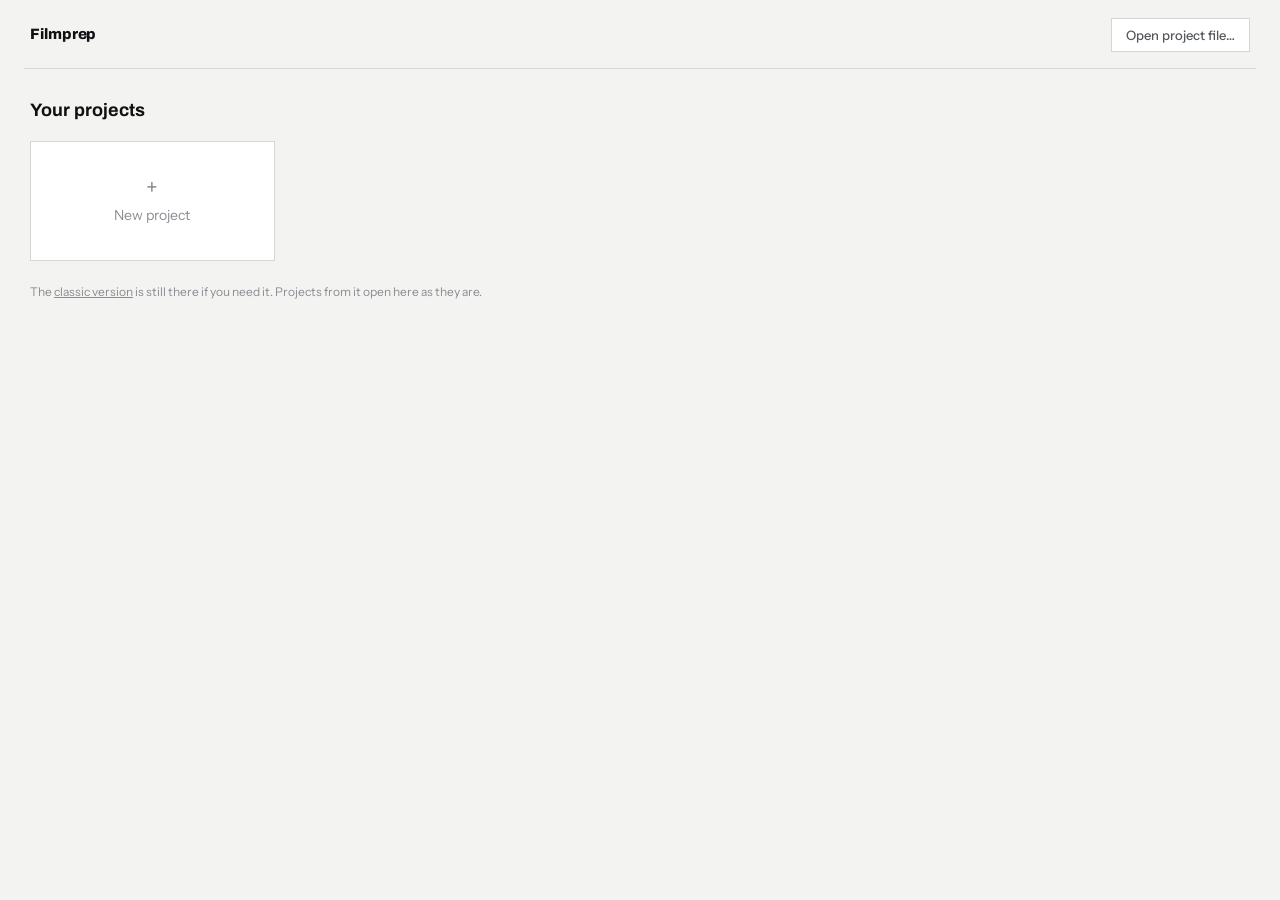
==== commit 30f064e6: "Script rail only lists scenes with a heading in the script; header Export at icon height, floppy sav" ====
--- a/index.html
+++ b/index.html
@@ -57,7 +57,7 @@
       </button>
       <span class="tb-meta" id="saveMeta" aria-live="polite"></span>
       <button class="iconbtn" id="shareBtn" type="button" title="Save project file" aria-label="Save project file">
-        <svg width="16" height="16" viewBox="0 0 16 16" fill="none" aria-hidden="true"><path d="M8 10V2.5M5 5.5l3-3 3 3" stroke="currentColor" stroke-width="1.4" stroke-linecap="round" stroke-linejoin="round"/><path d="M3 9v4.5h10V9" stroke="currentColor" stroke-width="1.4" stroke-linecap="round" stroke-linejoin="round"/></svg>
+        <svg width="16" height="16" viewBox="0 0 16 16" fill="none" aria-hidden="true"><path d="M2.5 2.5h8.6l2.4 2.4v8.6h-11z" stroke="currentColor" stroke-width="1.4" stroke-linejoin="round"/><path d="M5 2.5v3.2h5V2.5" stroke="currentColor" stroke-width="1.4" stroke-linejoin="round"/><rect x="4.6" y="8.6" width="6.8" height="4.9" stroke="currentColor" stroke-width="1.4"/></svg>
       </button>
       <button class="iconbtn iconbtn-lg" id="settingsBtn" type="button" title="Settings" aria-label="Settings">
         <svg width="19" height="19" viewBox="0 0 24 24" fill="none" stroke="currentColor" stroke-width="1.6" stroke-linecap="round" stroke-linejoin="round" aria-hidden="true"><circle cx="12" cy="12" r="3"/><path d="M19.4 15a1.65 1.65 0 0 0 .33 1.82l.06.06a2 2 0 1 1-2.83 2.83l-.06-.06a1.65 1.65 0 0 0-1.82-.33 1.65 1.65 0 0 0-1 1.51V21a2 2 0 1 1-4 0v-.09A1.65 1.65 0 0 0 9 19.4a1.65 1.65 0 0 0-1.82.33l-.06.06a2 2 0 1 1-2.83-2.83l.06-.06a1.65 1.65 0 0 0 .33-1.82 1.65 1.65 0 0 0-1.51-1H3a2 2 0 1 1 0-4h.09A1.65 1.65 0 0 0 4.6 9a1.65 1.65 0 0 0-.33-1.82l-.06-.06a2 2 0 1 1 2.83-2.83l.06.06a1.65 1.65 0 0 0 1.82.33H9a1.65 1.65 0 0 0 1-1.51V3a2 2 0 1 1 4 0v.09a1.65 1.65 0 0 0 1 1.51 1.65 1.65 0 0 0 1.82-.33l.06-.06a2 2 0 1 1 2.83 2.83l-.06.06a1.65 1.65 0 0 0-.33 1.82V9a1.65 1.65 0 0 0 1.51 1H21a2 2 0 1 1 0 4h-.09a1.65 1.65 0 0 0-1.51 1z"/></svg>
@@ -78,7 +78,6 @@
   <nav class="moredrop" id="moredrop" aria-label="More pages" hidden>
     <button type="button" data-page="camera">Camera</button>
     <button type="button" data-page="locations">Locations</button>
-    <button type="button" data-page="sun">Sun path</button>
     <button type="button" data-page="crew">Crew</button>
   </nav>
   </div>
--- a/css/app.css
+++ b/css/app.css
@@ -100,6 +100,8 @@
 .tb-right{ display:flex; align-items:center; gap:10px; }
 .tb-meta{ font-size:12px; color:var(--ink-faint); min-width:9em; text-align:right; white-space:nowrap; }
 .tb-meta.is-error{ color:var(--danger); }
+/* the header's text button sits at the icon buttons' height */
+.tb-right .btn{ height:34px; padding:0 14px; }
 
 /* page tabs, under the header */
 .tabbar{ display:flex; align-items:center; gap:22px; margin-bottom:-1px; overflow-x:auto; scrollbar-width:none; }
--- a/css/script.css
+++ b/css/script.css
@@ -342,3 +342,6 @@
   .page-area{ padding:20px 12px 40px; }
   .script-toolbar{ padding:8px 10px; gap:8px; }
 }
+/* no scene headings to jump to yet: the page takes the full width */
+.script-shell.no-rail{ grid-template-columns:minmax(0, 1fr); }
+.script-shell.no-rail .script-rail{ display:none; }
--- a/css/shotlist.css
+++ b/css/shotlist.css
@@ -72,6 +72,8 @@
   background-image:linear-gradient(45deg, transparent 50%, currentColor 50%), linear-gradient(135deg, currentColor 50%, transparent 50%);
   background-position:calc(100% - 9px) 55%, calc(100% - 5px) 55%; background-size:4px 4px; background-repeat:no-repeat; }
 .sb-sel option{ color:var(--ink); background:var(--bg-raised); text-transform:none; }
+.sb-in.sum{ display:block; width:100%; max-width:900px; margin:2px 0 2px 46px; text-transform:none; letter-spacing:0; font-weight:400;
+  font-size:12.5px; color:var(--ink-soft); }
 .sb-count{ font-size:11px; color:var(--ink-faint); font-weight:500; }
 .sb-spacer{ flex:1; }
 .sb-btn{ font-size:11.5px; font-weight:600; color:var(--ink-soft); background:var(--bg-raised); padding:3px 9px; border-radius:0;
@@ -87,4 +89,5 @@
 
 @media (max-width: 760px){
   .shotlist .pg-toolbar .right{ width:100%; }
+  .sb-in.sum{ margin-left:0; }
 }
--- a/css/forms.css
+++ b/css/forms.css
@@ -55,26 +55,31 @@
 .loc-missing{ display:flex; flex-wrap:wrap; gap:6px; align-items:center; padding:12px 20px; border-bottom:1px solid var(--line);
   background:color-mix(in srgb, var(--accent) 5%, var(--bg-raised)); font-size:12.5px; color:var(--ink-soft); }
 .loc-missing > span{ margin-right:4px; }
-.loc-row{ display:grid; grid-template-columns:minmax(180px, 1fr) minmax(220px, 1.3fr) 120px 28px; gap:16px; align-items:center;
-  padding:14px 20px; border-bottom:1px solid var(--line); }
-.loc-main{ display:grid; gap:2px; min-width:0; }
-.loc-name{ font-family:var(--font-display); font-weight:700; font-size:15px; border:1px solid transparent; background:transparent;
-  padding:3px 5px; margin-left:-6px; color:var(--ink); border-radius:0; min-width:0; }
-.loc-name:hover{ border-color:var(--line); }
-.loc-name:focus{ border-color:var(--ink); outline:none; }
-.loc-used{ font-size:11.5px; color:var(--ink-faint); }
-.loc-coords-wrap{ display:grid; gap:5px; min-width:0; }
-.loc-coords{ font-size:12.5px; padding:7px 9px; border:1px solid var(--line); border-radius:0; background:var(--bg-raised); color:var(--ink);
-  font-variant-numeric:tabular-nums; min-width:0; font-family:var(--font-ui); }
-.loc-coords:focus{ border-color:var(--ink); outline:none; }
-.loc-links{ display:flex; gap:14px; font-size:12px; align-items:center; }
+.loc-grid{ display:grid; grid-template-columns:repeat(auto-fill, minmax(240px, 1fr)); }
+.loc-card{ position:relative; background:var(--bg-raised); padding:16px; display:grid; gap:4px; align-content:start; min-width:0;
+  box-shadow:1px 0 0 var(--line), 0 1px 0 var(--line); }
+.loc-photo{ position:relative; aspect-ratio:16/10; width:100%; background:var(--bg); border:1px dashed var(--line); margin-bottom:8px; padding:0;
+  display:flex; align-items:center; justify-content:center; color:var(--ink-faint); font-size:11px; border-radius:0; overflow:hidden; }
+.loc-photo:hover{ color:var(--ink); border-color:var(--ink-soft); }
+.loc-photo.has{ border:1px solid var(--line); background:var(--ink); cursor:zoom-in; }
+.loc-photo img{ width:100%; height:100%; object-fit:cover; display:block; }
+.loc-photo .thumb-n{ position:absolute; right:0; bottom:0; font-size:10px; font-weight:700; background:var(--ink); color:var(--bg-raised); padding:2px 5px; }
+.loc-del{ position:absolute; top:20px; right:20px; background:var(--bg-raised); opacity:0; }
+.loc-card:hover .loc-del, .loc-del:focus-visible{ opacity:1; }
+.loc-name, .loc-addr, .loc-coords{ width:100%; border:1px solid transparent; background:transparent; color:var(--ink); padding:3px 5px; margin-left:-6px;
+  border-radius:0; font-family:var(--font-ui); min-width:0; }
+.loc-name{ font-family:var(--font-display); font-weight:700; font-size:14px; }
+.loc-addr{ font-size:12px; color:var(--ink-soft); }
+.loc-coords{ font-size:11.5px; color:var(--ink-faint); font-variant-numeric:tabular-nums; }
+.loc-name::placeholder, .loc-addr::placeholder, .loc-coords::placeholder{ color:var(--ink-faint); opacity:.8; }
+.loc-name:hover, .loc-addr:hover, .loc-coords:hover{ border-color:var(--line); }
+.loc-name:focus, .loc-addr:focus, .loc-coords:focus{ border-color:var(--ink); outline:none; }
+.loc-links{ font-size:11.5px; min-height:4px; }
 .loc-links a{ color:var(--ink-soft); text-underline-offset:3px; text-decoration-color:var(--line); }
 .loc-links a:hover{ color:var(--ink); }
-.loc-sun{ width:120px; height:72px; border:1px dashed var(--line); background:var(--bg); color:var(--ink-faint); font-size:10.5px;
-  padding:0; border-radius:0; overflow:hidden; display:flex; align-items:center; justify-content:center; }
-.loc-sun:hover{ color:var(--ink); border-color:var(--ink-soft); }
-.loc-sun.has{ border:1px solid var(--line-strong); background:var(--ink); }
-.loc-sun img{ width:100%; height:100%; object-fit:cover; display:block; }
+.loc-scenes{ display:flex; gap:5px; flex-wrap:wrap; margin-top:6px; font-size:11.5px; }
+.loc-chip{ font-size:10.5px; border:1px solid var(--line); padding:2px 6px; color:var(--ink-soft); background:none; border-radius:0; }
+.loc-chip:hover{ color:var(--ink); border-color:var(--ink-soft); }
 .modal-img{ width:100%; display:block; }
 
 /* crew and cast tables */
@@ -100,30 +105,15 @@
 .star:hover{ color:var(--ink-soft); }
 
 @media (max-width: 760px){
-  .loc-row{ grid-template-columns:minmax(0, 1fr) 28px; gap:10px; }
-  .loc-coords-wrap, .loc-sun{ grid-column:1; }
-  .loc-row .x-btn{ grid-column:2; grid-row:1; }
+  .loc-del{ opacity:1; }
   .card-grid, .card-grid.wide{ grid-template-columns:1fr; }
   .fp-section{ padding:16px 12px; }
 }
 
-/* sun path: the controls in the left rail, the compass on its own dark stage */
-.sun-rail{ align-self:start; position:sticky; top:calc(var(--appbar-h, 0px) + 12px); }
-.sun-fields{ display:grid; gap:12px; padding:0 16px 16px; }
+/* side panels shared by the callsheet */
+.rail-fields{ display:grid; gap:12px; padding:0 16px 16px; }
 .fld-row.two{ grid-template-columns:1fr 1fr; gap:10px; }
-.sun-btns{ display:flex; flex-wrap:wrap; gap:8px; align-items:center; }
-.fld input[type="range"]{ padding:0; border:none; accent-color:var(--ink); }
-.sun-stage{ position:relative; background:#131315; display:grid; justify-items:center; padding:24px 16px 14px; }
-.sun-canvas{ width:100%; max-width:620px; height:auto; aspect-ratio:1; display:block; touch-action:none; }
-.sun-legend{ display:flex; flex-wrap:wrap; gap:16px; margin-top:12px; font-size:11.5px; color:#AFB1B5; }
-.sun-legend i{ display:inline-block; width:14px; height:4px; margin-right:6px; vertical-align:middle; }
-.sun-legend i.dot{ width:6px; height:6px; border-radius:50%; background:#fff; }
-.sun-readout{ display:grid; grid-template-columns:repeat(auto-fit, minmax(150px, 1fr)); gap:16px 24px; padding:18px 20px; }
-.sun-readout .k{ font-size:10.5px; color:var(--ink-faint); letter-spacing:.04em; }
-.sun-readout .v{ font-weight:700; font-size:16px; margin-top:2px; font-variant-numeric:tabular-nums; }
-.sun-out .pg-toolbar .right{ display:flex; gap:8px; flex-wrap:wrap; }
-@media (max-width: 760px){ .sun-rail{ position:static; } }
-.tz-warn{ color:var(--danger); }
+.rail-btns{ display:flex; flex-wrap:wrap; gap:8px; align-items:center; }
 
 /* callsheet: inputs in the rail, the sheet itself set like a printed page */
 .callsheet{ grid-template-columns:300px minmax(0, 1fr); }
@@ -134,8 +124,15 @@
 .cs-rail .cell-sel.boxed{ width:100%; }
 .cs-ride{ border:1px solid var(--line); padding:10px; display:grid; gap:8px; }
 .cs-ride-head{ display:flex; justify-content:space-between; align-items:center; font-size:11px; font-weight:700; color:var(--accent); letter-spacing:.03em; }
-.cs-wrap{ padding:24px; background:var(--bg); overflow-x:auto; }
-.cs-sheet{ background:var(--bg-raised); border:1px solid var(--line); padding:28px 30px; max-width:980px; margin:0 auto; min-width:640px; font-size:12.5px; }
+.cs-wrap{ padding:24px 16px; background:var(--bg); overflow:hidden; }
+.cs-pages{ display:grid; gap:24px; justify-content:center; }
+/* an A4 page at 96 dpi; the paper stays white in dark mode, like the printout */
+.cs-page{ width:794px; height:1123px; background:#fff; color:#101112; box-shadow:0 1px 3px rgba(0,0,0,.12), 0 8px 24px rgba(0,0,0,.08);
+  border:1px solid var(--line); padding:52px 56px 0; display:flex; flex-direction:column; font-size:12px;
+  --ink:#101112; --ink-soft:#54575C; --ink-faint:#8A8D92; --line:#D6D6D3; --line-strong:#101112; --bg:#F3F3F1; --bg-raised:#fff; }
+.cs-page-body{ flex:1; min-height:0; overflow:hidden; }
+.cs-page-foot{ display:flex; justify-content:space-between; border-top:1px solid #D6D6D3; padding:8px 0 22px; margin-top:10px;
+  font-size:9.5px; color:#8A8D92; }
 .cs-head{ border-bottom:2px solid var(--ink); padding-bottom:16px; margin-bottom:6px; }
 .cs-head-top{ display:flex; justify-content:space-between; gap:20px; align-items:flex-start; }
 .cs-eyebrow{ font-size:11px; font-weight:700; color:var(--accent); letter-spacing:.06em; text-transform:uppercase; }
@@ -167,8 +164,33 @@
 .cs-notes{ margin:6px 0 0; line-height:1.55; }
 .cs-none{ margin:0; color:var(--ink-faint); }
 @media (max-width: 1100px){ .callsheet{ grid-template-columns:1fr; } }
-@media (max-width: 760px){ .cs-wrap{ padding:12px; } .cs-sheet{ padding:18px; } }
+@media (max-width: 760px){ .cs-wrap{ padding:12px 16px; } }
 .cs-tz{ margin:8px 0 0; font-size:11px; color:var(--ink-faint); }
 .cs-crew{ table-layout:fixed; }
 .cs-crew td:nth-child(1){ width:26%; } .cs-crew td:nth-child(2){ width:24%; } .cs-crew td:nth-child(3){ width:18%; }
 .cs-crew td:nth-child(4){ width:22%; overflow-wrap:anywhere; } .cs-crew td:nth-child(5){ width:10%; }
+
+/* crew: a section per department, a card per role */
+.crew-dept{ padding:22px 22px 4px; }
+.crew-dept + .crew-dept{ border-top:1px solid var(--line); padding-top:22px; }
+.crew-dept-h{ display:flex; align-items:center; gap:14px; font-family:var(--font-display); font-weight:700; font-size:11px; letter-spacing:.06em;
+  text-transform:uppercase; color:var(--ink-faint); margin-bottom:14px; }
+.crew-dept-h .link-btn, .crew-dept-actions{ text-transform:none; letter-spacing:0; font-family:var(--font-ui); font-weight:500; margin-left:auto; }
+.crew-dept-actions{ display:flex; gap:16px; }
+.crew-dept-actions .link-btn{ margin-left:0; }
+.crew-grid{ display:grid; grid-template-columns:repeat(auto-fill, minmax(240px, 1fr)); gap:14px; padding-bottom:22px; }
+.crew-card{ border:1px solid var(--line); padding:14px 16px 12px; display:grid; gap:8px; align-content:start; background:var(--bg-raised); }
+.crew-card:not(.filled){ border-style:dashed; }
+.crew-card-head{ display:flex; align-items:center; gap:8px; min-height:24px; }
+.crew-role{ font-size:10.5px; color:var(--accent); font-weight:600; letter-spacing:.03em; flex:1; min-width:0; }
+.crew-role-in{ flex:1; min-width:0; font-size:11px; color:var(--accent); font-weight:600; border:1px solid var(--line); padding:3px 6px; background:transparent; border-radius:0; font-family:var(--font-ui); }
+.crew-role-in:focus{ border-color:var(--ink); outline:none; }
+.crew-card .x-btn{ width:22px; height:22px; font-size:13px; }
+.crew-field{ display:grid; gap:3px; }
+.crew-field span{ font-size:10.5px; color:var(--ink-faint); }
+.crew-field input{ width:100%; font-size:13px; padding:6px 8px; border:1px solid var(--line); background:var(--bg-raised); color:var(--ink); border-radius:0; font-family:var(--font-ui); }
+.crew-field input:hover{ border-color:var(--ink-soft); }
+.crew-field input:focus{ border-color:var(--ink); outline:none; }
+.crew-field.short input{ width:auto; min-width:120px; }
+.cast-section .tbl-wrap{ margin-bottom:22px; }
+.cast-section .muted-note{ margin-bottom:22px; }
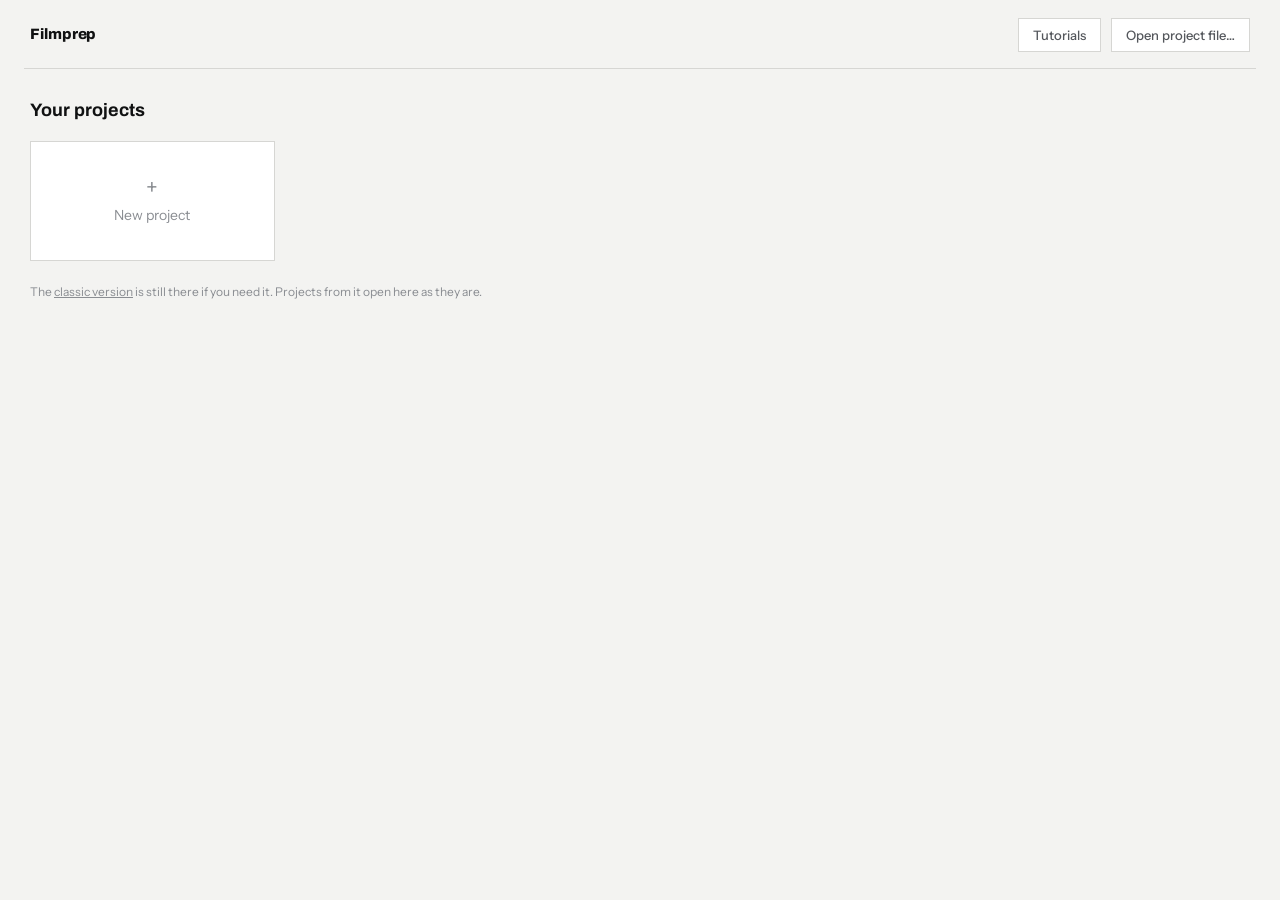
==== commit 577cf2dc: "Tutorials page and production logo on the callsheet The home screen gets a Tutorials view with embed" ====
--- a/index.html
+++ b/index.html
@@ -25,15 +25,22 @@
   <header class="home-top">
     <span class="tb-brand is-static">Filmprep</span>
     <div class="tb-right">
+      <button class="btn ghost" id="homeTutorialsBtn" type="button">Tutorials</button>
       <button class="btn ghost" id="homeOpenFile" type="button">Open project file…</button>
       <input type="file" id="homeOpenFileInput" accept=".json,application/json" hidden>
     </div>
   </header>
-  <main class="home-main">
+  <main class="home-main" id="homeProjects">
     <h2>Your projects</h2>
     <p id="homeNotice" class="notice" hidden></p>
     <div class="home-grid" id="homeGrid"></div>
     <p class="home-foot">The <a href="classic/" id="classicLink" target="_blank" rel="noopener">classic version</a> is still there if you need it. Projects from it open here as they are.</p>
+  </main>
+  <main class="home-main" id="homeTutorials" hidden>
+    <button class="tut-back" id="tutBack" type="button">← Your projects</button>
+    <h2>Tutorials</h2>
+    <p class="tut-intro">Short videos on getting the most out of Filmprep, from importing a script to sending the callsheet.</p>
+    <div class="tut-grid" id="tutGrid"></div>
   </main>
 </div>
 
@@ -78,7 +85,7 @@
   <nav class="moredrop" id="moredrop" aria-label="More pages" hidden>
     <button type="button" data-page="camera">Camera</button>
     <button type="button" data-page="locations">Locations</button>
-    <button type="button" data-page="crew">Crew</button>
+    <button type="button" data-page="crew">Cast and crew</button>
   </nav>
   </div>
 
@@ -104,5 +111,6 @@
 <script src="js/callsheet.js"></script>
 <script src="js/pdf.js"></script>
 <script src="js/app.js"></script>
+<script src="js/tutorials.js"></script>
 </body>
 </html>
--- a/css/app.css
+++ b/css/app.css
@@ -174,6 +174,14 @@
 .menu-item.danger{ color:var(--danger); }
 .menu-item.armed{ font-weight:700; }
 .menu-sep{ height:1px; background:var(--line); margin:4px 0; }
+.menu{ overflow-y:auto; overscroll-behavior:contain; }
+.menu-item:focus-visible{ outline:none; background:var(--bg); box-shadow:inset 2px 0 0 var(--accent); }
+/* dropdown lists: the chosen option in bold with an orange mark */
+.select-menu{ padding:4px 0; }
+.select-menu .menu-item{ padding:7px 14px; font-size:13px; }
+.select-menu .menu-item.current{ font-weight:600; }
+.select-menu .menu-item.current::after{ content:""; width:6px; height:6px; background:var(--accent); flex:none; }
+.select-menu .menu-item.muted{ color:var(--ink-faint); }
 
 /* ---------- modal ---------- */
 .modal-backdrop{ position:fixed; inset:0; z-index:100; background:rgba(10,10,12,.45); display:flex;
@@ -184,12 +192,24 @@
 .modal-head h3{ font-family:var(--font-display); font-weight:700; font-size:16px; }
 .modal-body{ padding:18px 20px 20px; display:grid; gap:14px; }
 .modal-body > p{ margin:0; font-size:13px; color:var(--ink-soft); line-height:1.55; }
+/* export and open windows */
+.exp-file{ display:flex; justify-content:space-between; align-items:baseline; gap:14px; padding:12px 14px; border:1px solid var(--line); background:var(--bg); }
+.exp-name{ font-weight:600; font-size:13px; overflow-wrap:anywhere; }
+.exp-size{ font-size:12px; color:var(--ink-faint); white-space:nowrap; font-variant-numeric:tabular-nums; }
+.exp-size.is-error{ color:var(--danger); white-space:normal; }
+.exp-actions{ display:flex; justify-content:flex-end; gap:8px; }
 
 /* settings: dropdown lists */
-.pref-cols{ display:flex; flex-wrap:wrap; gap:6px; }
-.pref-cols button{ font-size:12.5px; padding:6px 11px; border:1px solid var(--line); background:var(--bg-raised);
-  color:var(--ink-soft); border-radius:0; }
-.pref-cols button.on{ border-color:var(--ink); color:var(--ink); background:var(--bg); font-weight:600; }
+/* the list picker reads like the page tabs: text, the chosen one underlined in orange */
+.pref-cols{ display:flex; flex-wrap:wrap; gap:4px 18px; border-bottom:1px solid var(--line); }
+.pref-cols button{ font-size:13px; padding:7px 2px; border:none; border-bottom:2px solid transparent; margin-bottom:-1px;
+  background:none; color:var(--ink-soft); border-radius:0; }
+.pref-cols button:hover{ color:var(--ink); }
+.pref-cols button.on{ color:var(--ink); font-weight:600; border-bottom-color:var(--accent); }
+.seg{ display:inline-flex; gap:18px; }
+.seg button{ font-size:13px; padding:7px 2px; border:none; border-bottom:2px solid transparent; background:none; color:var(--ink-soft); border-radius:0; }
+.seg button:hover{ color:var(--ink); }
+.seg button.on{ color:var(--ink); font-weight:600; border-bottom-color:var(--accent); }
 .pref-opts{ display:flex; flex-wrap:wrap; gap:6px; }
 .pref-opt{ font-size:12.5px; padding:5px 10px; border:1px solid var(--line-strong); background:var(--bg-raised);
   border-radius:0; display:inline-flex; align-items:center; gap:6px; }
@@ -197,10 +217,6 @@
 .pref-opt .x{ color:var(--ink-faint); font-size:13px; }
 .pref-add{ display:flex; gap:8px; }
 .pref-add input{ flex:1; min-width:0; padding:7px 9px; border:1px solid var(--line-strong); background:var(--bg-raised); border-radius:0; }
-.seg{ display:inline-flex; border:1px solid var(--line); }
-.seg button{ font-size:12.5px; padding:6px 12px; background:none; border:none; border-right:1px solid var(--line); color:var(--ink-soft); border-radius:0; }
-.seg button:last-child{ border-right:none; }
-.seg button.on{ background:var(--ink); color:var(--bg-raised); font-weight:600; }
 .field-label{ font-size:11px; font-weight:600; color:var(--ink-faint); letter-spacing:.03em; }
 
 /* ---------- toast ---------- */
@@ -220,3 +236,18 @@
 @media (prefers-reduced-motion: reduce){
   .iconbtn.pulse{ animation:none; }
 }
+
+/* ---------- tutorials (from the home screen) ---------- */
+#homeTutorialsBtn.on{ border-color:var(--ink); }
+.tut-back{ background:none; border:none; padding:0; margin-bottom:14px; font:inherit; font-size:12.5px; color:var(--ink-soft); cursor:pointer; }
+.tut-back:hover{ color:var(--ink); }
+.tut-intro{ margin:-8px 0 22px; color:var(--ink-soft); font-size:13.5px; max-width:60ch; line-height:1.55; }
+.tut-grid{ display:grid; grid-template-columns:repeat(auto-fill, minmax(min(100%, 380px), 1fr)); gap:24px; }
+.tut-card{ background:var(--bg-raised); border:1px solid var(--line); }
+.tut-video{ position:relative; aspect-ratio:16 / 9; background:#111; }
+.tut-video iframe{ position:absolute; inset:0; width:100%; height:100%; border:0; }
+.tut-body{ display:flex; gap:14px; padding:16px 18px 18px; }
+.tut-num{ font-family:var(--font-display); font-weight:800; font-size:13px; color:var(--accent); padding-top:1px; }
+.tut-body h3{ font-family:var(--font-display); font-weight:700; font-size:15px; margin:0; }
+.tut-body p{ margin:6px 0 0; color:var(--ink-soft); font-size:13px; line-height:1.5; }
+.tut-empty{ padding:28px 20px; background:var(--bg-raised); border:1px solid var(--line); color:var(--ink-soft); margin:0; }
--- a/css/shotlist.css
+++ b/css/shotlist.css
@@ -6,12 +6,14 @@
 .sl-empty p{ margin:0; color:var(--ink-soft); max-width:60ch; line-height:1.55; }
 
 table.sl{ width:100%; border-collapse:collapse; font-size:13px; min-width:1500px; }
-table.sl thead th{ text-align:left; font-size:10.5px; font-weight:700; letter-spacing:.04em; color:var(--ink-faint);
-  padding:11px 10px; border-bottom:1px solid var(--line-strong); border-top:1px solid var(--line); border-right:1px solid var(--line);
-  white-space:nowrap; background:var(--bg); }
-table.sl thead th:last-child{ border-right:none; }
+/* column labels: black capitals on white, no cell lines, closed off by a heavy rule,
+   so they read as labels and never as another row of shots */
+table.sl thead th{ text-align:left; font-size:10.5px; font-weight:700; letter-spacing:.08em; text-transform:uppercase; color:var(--ink);
+  padding:14px 10px 10px; border:none; border-bottom:2px solid var(--line-strong); white-space:nowrap; background:var(--bg-raised); }
 table.sl td{ padding:5px 8px; border-bottom:1px solid var(--line); border-right:1px solid var(--line); vertical-align:middle; }
 table.sl td:last-child{ border-right:none; }
+table.sl tr.shot-row td:has(.cell-in){ cursor:text; }
+table.sl tr.shot-row td:has(.cell-sel){ cursor:pointer; }
 table.sl tr.shot-row:nth-child(even) td{ background:color-mix(in srgb, var(--ink) 3%, var(--bg-raised)); }
 table.sl tr.shot-row:hover td{ background:color-mix(in srgb, var(--accent) 6%, var(--bg-raised)); }
 table.sl td.num{ font-weight:700; font-variant-numeric:tabular-nums; white-space:nowrap; padding-left:12px; }
@@ -56,30 +58,31 @@
 .thumb img{ width:100%; height:100%; object-fit:cover; display:block; }
 .thumb-n{ position:absolute; right:0; bottom:0; font-size:9px; font-weight:700; background:var(--ink); color:var(--bg-raised); padding:1px 3px; }
 
-/* the scene band: grey, a firm rule above, the number in orange */
-tr.scenebreak td{ background:color-mix(in srgb, var(--ink) 7%, var(--bg-raised)); color:var(--ink); padding:6px 12px; border-right:none;
-  border-top:1px solid var(--line-strong); }
-.sb{ display:flex; align-items:center; gap:10px; flex-wrap:wrap; }
-.sb-num{ display:inline-flex; align-items:center; gap:2px; color:var(--accent); font-size:11.5px; font-weight:700; letter-spacing:.03em; }
-.sb-in, .sb-sel{ background:transparent; border:1px solid transparent; color:var(--ink); font-size:11.5px; font-weight:700;
-  letter-spacing:.03em; text-transform:uppercase; padding:3px 4px; border-radius:0; font-family:var(--font-ui); }
-.sb-in.num{ color:var(--accent); width:4.5ch; }
-.sb-in.name{ min-width:12ch; width:28ch; max-width:100%; }
+/* the scene heading: text on white under a firm rule, the number in orange */
+/* each scene is its own block: a gap in the page colour, then its heading under a black rule */
+tr.scenebreak td{ background:var(--bg-raised); color:var(--ink); padding:18px 14px 12px; border-right:none;
+  border-top:26px solid var(--bg); border-bottom:none; box-shadow:inset 0 2px 0 var(--line-strong); }
+table.sl tbody tr.scenebreak:first-child td{ border-top-width:0; box-shadow:none; }
+table.sl tr.scenebreak + tr.shot-row td{ border-top:1px solid var(--line); }
+.sb{ display:flex; align-items:baseline; gap:10px; flex-wrap:wrap; }
+.sb-num{ display:inline-flex; align-items:baseline; gap:2px; width:64px; flex:none; color:var(--accent); font-size:12px; font-weight:700; letter-spacing:.03em; }
+.sb-in, .sb-sel{ background:transparent; border:1px solid transparent; color:var(--ink); padding:2px 4px; border-radius:0; font-family:var(--font-ui); }
+.sb-in.num{ color:var(--accent); width:4.5ch; font-size:12px; font-weight:700; }
+.sb-in.name{ font-family:var(--font-display); font-weight:700; font-size:15px; min-width:12ch; width:30ch; max-width:100%; }
 .sb-in::placeholder{ color:var(--ink-faint); }
 .sb-in:hover, .sb-sel:hover{ border-color:var(--line); }
-.sb-in:focus, .sb-sel:focus{ border-color:var(--ink); outline:none; background-color:var(--bg-raised); }
-.sb-sel{ cursor:pointer; -webkit-appearance:none; appearance:none; padding-right:16px; color:var(--ink-soft);
+.sb-in:focus, .sb-sel:focus{ border-color:var(--ink); outline:none; }
+.sb-sel{ cursor:pointer; -webkit-appearance:none; appearance:none; padding-right:14px; color:var(--ink-faint);
+  font-size:11px; font-weight:600; letter-spacing:.04em; text-transform:uppercase;
   background-image:linear-gradient(45deg, transparent 50%, currentColor 50%), linear-gradient(135deg, currentColor 50%, transparent 50%);
-  background-position:calc(100% - 9px) 55%, calc(100% - 5px) 55%; background-size:4px 4px; background-repeat:no-repeat; }
+  background-position:calc(100% - 8px) 55%, calc(100% - 4px) 55%; background-size:4px 4px; background-repeat:no-repeat; }
 .sb-sel option{ color:var(--ink); background:var(--bg-raised); text-transform:none; }
-.sb-in.sum{ display:block; width:100%; max-width:900px; margin:2px 0 2px 46px; text-transform:none; letter-spacing:0; font-weight:400;
-  font-size:12.5px; color:var(--ink-soft); }
-.sb-count{ font-size:11px; color:var(--ink-faint); font-weight:500; }
+.sb-in.sum{ display:block; width:100%; max-width:900px; margin:2px 0 0 74px; font-size:13px; color:var(--ink-soft); }
+.sb-count{ font-size:11.5px; color:var(--ink-faint); }
 .sb-spacer{ flex:1; }
-.sb-btn{ font-size:11.5px; font-weight:600; color:var(--ink-soft); background:var(--bg-raised); padding:3px 9px; border-radius:0;
-  border:1px solid var(--line); }
-.sb-btn:hover, .sb-btn:focus-visible{ color:var(--ink); border-color:var(--ink-soft); }
-.sb-btn.icon{ padding:3px 7px; font-size:13px; line-height:1; }
+.sb-btn{ font-size:12px; font-weight:500; color:var(--ink-soft); background:none; padding:3px 6px; border-radius:0; border:1px solid transparent; }
+.sb-btn:hover, .sb-btn:focus-visible{ color:var(--ink); border-color:var(--line); }
+.sb-btn.icon{ font-size:15px; line-height:1; }
 
 /* the Columns menu */
 .cols-menu{ padding-bottom:8px; }
@@ -91,3 +94,7 @@
   .shotlist .pg-toolbar .right{ width:100%; }
   .sb-in.sum{ margin-left:0; }
 }
+/* the column labels, pinned under the app bar while the table scrolls past */
+.sl-float-head{ position:fixed; z-index:30; overflow:hidden; pointer-events:none; background:var(--bg-raised); box-shadow:0 6px 10px -8px rgba(0,0,0,.18); }
+.sl-float-head table.sl{ min-width:0; table-layout:fixed; }
+.sl-float-head table.sl thead th{ overflow:hidden; }
--- a/css/forms.css
+++ b/css/forms.css
@@ -194,3 +194,13 @@
 .crew-field.short input{ width:auto; min-width:120px; }
 .cast-section .tbl-wrap{ margin-bottom:22px; }
 .cast-section .muted-note{ margin-bottom:22px; }
+.fp-hint b{ color:var(--ink-soft); font-weight:700; }
+/* production logo: on the sheet above the title, and its upload in the rail */
+.cs-logo{ display:block; max-width:180px; max-height:48px; object-fit:contain; margin-bottom:14px; }
+.cs-logo-drop{ display:grid; gap:4px; justify-items:start; width:100%; padding:14px; text-align:left; font:inherit; font-weight:600; color:var(--ink);
+  background:var(--bg); border:1px dashed var(--line-strong); cursor:pointer; }
+.cs-logo-drop:hover, .cs-logo-drop:focus-visible{ border-color:var(--accent); }
+.cs-logo-drop small{ font-weight:400; font-size:11.5px; color:var(--ink-faint); }
+.cs-logo-edit{ display:grid; gap:10px; }
+.cs-logo-edit img{ max-width:100%; max-height:64px; object-fit:contain; justify-self:start; padding:8px;
+  background:repeating-conic-gradient(var(--bg) 0 25%, transparent 0 50%) 0 0 / 12px 12px; border:1px solid var(--line); }
